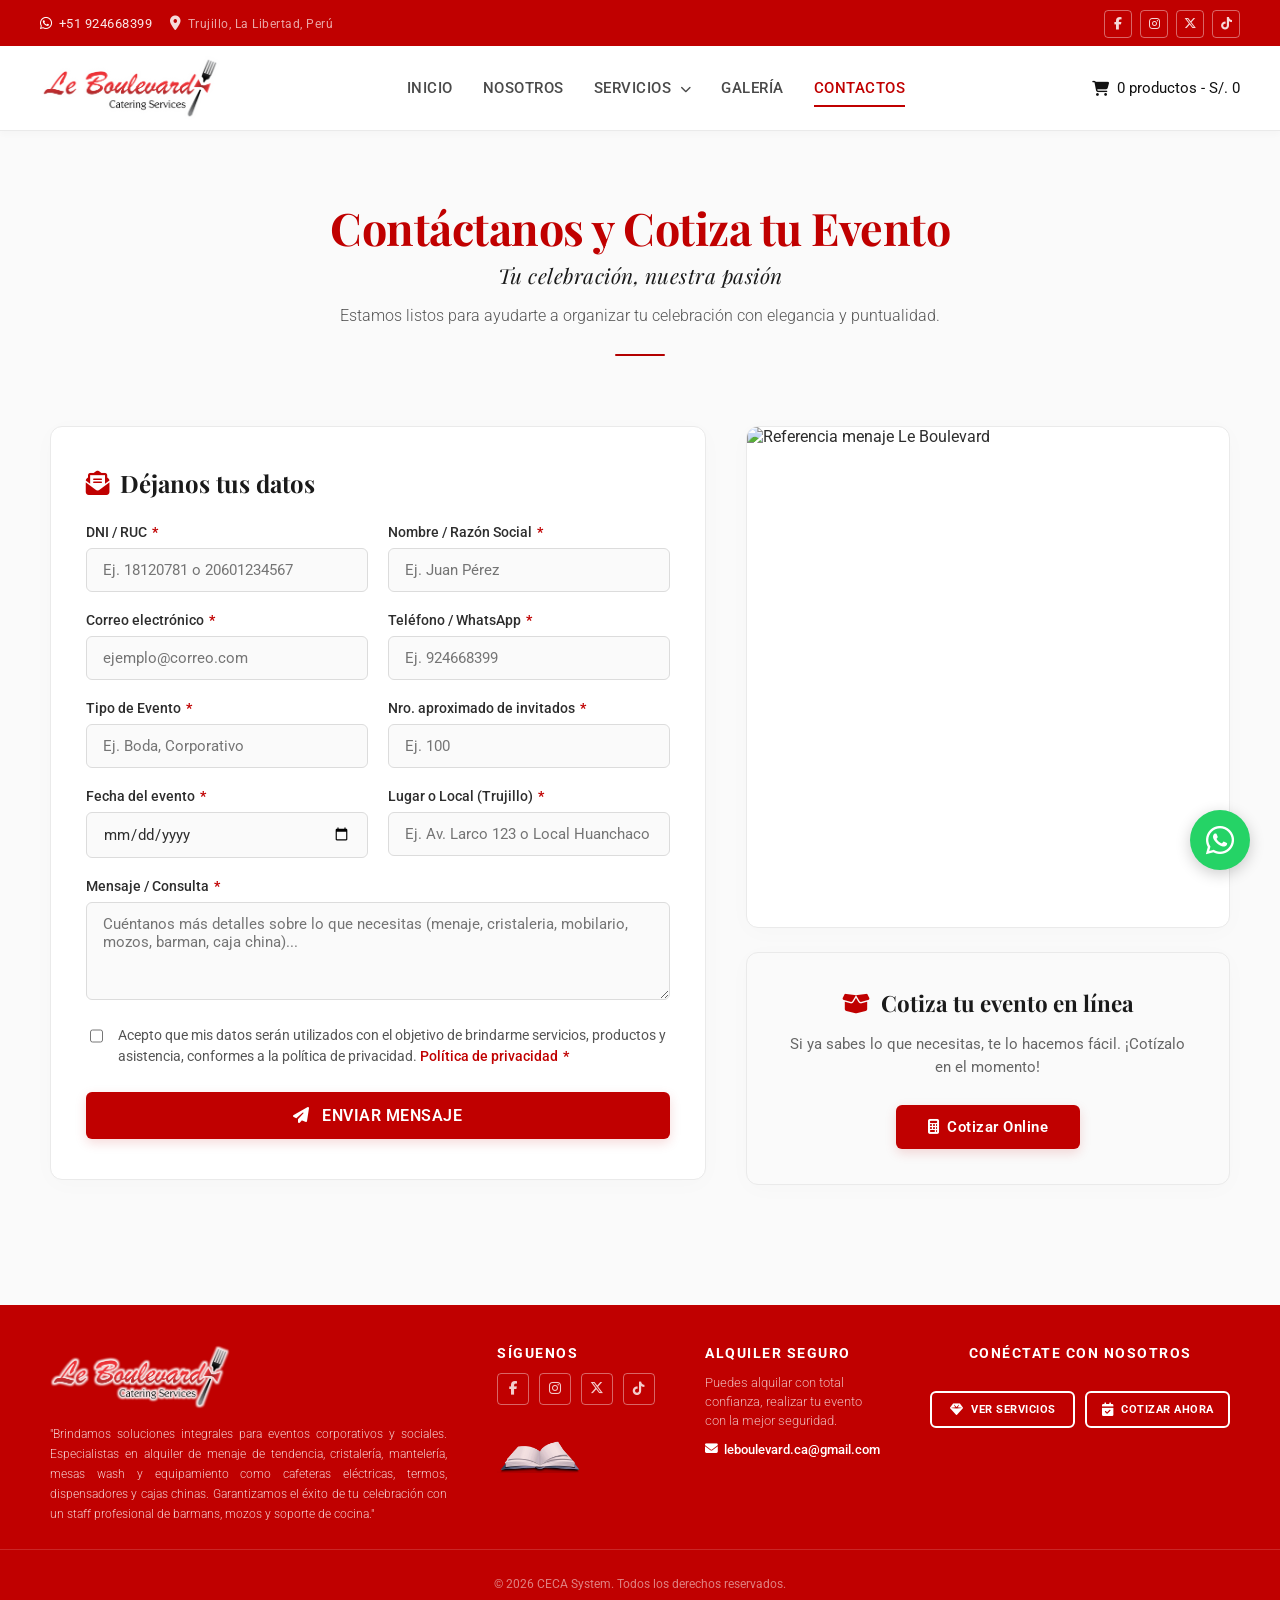
==== contactos.html @ 77393a18 "feat: estructura inicial de la web de le boulevard catering" ====
<!DOCTYPE html>
<html lang="es">
<head>
    <meta charset="UTF-8">
    <meta name="viewport" content="width=device-width, initial-scale=1.0">
    <title>Inicio - Le Boulevard Catering</title>
    <link rel="stylesheet" href="css/estilos.css">
    <link href="https://fonts.googleapis.com/css2?family=Playfair+Display:wght@700&family=Roboto:wght@300;400;500;700&display=swap" rel="stylesheet">
    <link rel="stylesheet" href="https://cdnjs.cloudflare.com/ajax/libs/font-awesome/6.5.2/css/all.min.css">
</head>
<body>

    <div id="header"></div>

    <main style="padding: 40px 20px; background-color: #FAFAFA;">
        
        <div class="section-header-premium">
            <h1 class="header-titulo-principal">Contáctanos y Cotiza tu Evento</h1>
            <p class="header-subtitulo-decorativo">Tu celebración, nuestra pasión</p>
            <p class="header-descripcion-corta">Estamos listos para ayudarte a organizar tu celebración con elegancia y puntualidad.</p>
            <div class="header-linea-separadora"></div>
        </div>

        <div class="contacto-layout-container">
            
            <section class="formulario-simple">
    <h2><i class="fa-solid fa-envelope-open-text"></i> Déjanos tus datos</h2>
    <form action="procesar_formulario.php" method="post">
    
        <div class="form-group">
            <label for="documento">DNI / RUC <span class="req">*</span></label>
            <input type="text" id="documento" name="documento" placeholder="Ej. 18120781 o 20601234567" required minlength="8" maxlength="11">
        </div>

        <div class="form-group">
            <label for="nombre">Nombre / Razón Social <span class="req">*</span></label>
            <input type="text" id="nombre" name="nombre" placeholder="Ej. Juan Pérez" required>
        </div>

        <div class="form-group">
            <label for="correo">Correo electrónico <span class="req">*</span></label>
            <input type="email" id="correo" name="correo" placeholder="ejemplo@correo.com" required>
        </div>

        <div class="form-group">
            <label for="telefono">Teléfono / WhatsApp <span class="req">*</span></label>
            <input type="tel" id="telefono" name="telefono" placeholder="Ej. 924668399" required>
        </div>

        <div class="form-group">
            <label for="evento">Tipo de Evento <span class="req">*</span></label>
            <input type="text" id="evento" name="evento" placeholder="Ej. Boda, Corporativo" required>
        </div>

        <div class="form-group">
            <label for="invitados">Nro. aproximado de invitados <span class="req">*</span></label>
            <input type="number" id="invitados" name="invitados" placeholder="Ej. 100" min="1" required>
        </div>
        
        <div class="form-group">
            <label for="fecha">Fecha del evento <span class="req">*</span></label>
            <input type="date" id="fecha" name="fecha" required>
        </div>

        <div class="form-group">
            <label for="direccion">Lugar o Local (Trujillo) <span class="req">*</span></label>
            <input type="text" id="direccion" name="direccion" placeholder="Ej. Av. Larco 123 o Local Huanchaco" required>
        </div>

        <div class="form-group textarea-full">
            <label for="mensaje">Mensaje / Consulta <span class="req">*</span></label>
            <textarea id="mensaje" name="mensaje" rows="4" placeholder="Cuéntanos más detalles sobre lo que necesitas (menaje, cristaleria, mobilario, mozos, barman, caja china)..." required></textarea>
        </div>

        <div class="form-group textarea-full politicas-checkbox">
            <label for="privacidad">
                <input type="checkbox" id="privacidad" name="privacidad" required>
                <span>Acepto que mis datos serán utilizados con el objetivo de brindarme servicios, productos y asistencia, conformes a la política de privacidad. <a href="#">Política de privacidad</a> <span class="req">*</span></span>
            </label>
        </div>
    
        <div class="textarea-full">
            <button type="submit" class="btn-form">
                <i class="fa-solid fa-paper-plane"></i> ENVIAR MENSAJE
            </button>
        </div>
    </form>
</section>

            <div class="columna-derecha-cotizador">
                <div class="tarjeta-referencia-galeria">
                    <img src="img/Contactos/menaje-evento-02.webp" alt="Referencia menaje Le Boulevard" class="img-referencia">
                </div>

                <div class="tarjeta-cotizar-linea">
                    <h3><i class="fa-solid fa-box-open"></i> Cotiza tu evento en línea</h3>
                    <p>Si ya sabes lo que necesitas, te lo hacemos fácil. ¡Cotízalo en el momento!</p>
                    <a href="cotizaonline.html" class="btn-cotizar-online">
                        <i class="fa-solid fa-calculator"></i> Cotizar Online
                    </a>
                </div>
            </div>

        </div> 
    </main>

    <script src="https://cdn.jsdelivr.net/npm/@emailjs/browser@4/dist/email.min.js"></script>

    <script>
    // Inicialización de tu clave pública de EmailJS
    emailjs.init("g3RUIpJGbe4DfDc69");

    document.querySelector('.formulario-simple form').addEventListener('submit', function(e) {
    e.preventDefault(); 

    // Captura ordenada de los 8 parámetros del formulario
    const documento = document.getElementById('documento').value;
    const nombre = document.getElementById('nombre').value;
    const correo = document.getElementById('correo').value;
    const telefono = document.getElementById('telefono').value;
    const evento = document.getElementById('evento').value;
    const invitados = document.getElementById('invitados').value; // Captura el texto del <select>
    const fecha = document.getElementById('fecha').value;
    const direccion = document.getElementById('direccion').value;
    const mensaje = document.getElementById('mensaje').value;

    // ==========================================
    // CANAL 1: ENVÍO INTEGRADO A EMAILJS
    // ==========================================
    const datosCorreo = {
        doc_identidad: documento,
        from_name: nombre,
        reply_to: correo,
        telefono_cliente: telefono,
        tipo_evento: evento,
        nro_invitados: invitados,
        fecha_evento: fecha,
        direccion_evento: direccion,
        message: mensaje
    };

// Recuerda cambiar estos parámetros por tus IDs de EmailJS reales
    emailjs.send("service_z9fmlon", "template_iayni6p", datosCorreo)
        .then(() => {
            console.log("Sincronización de correo completada con éxito.");
        }, (error) => {
            console.error("Error en el respaldo de correo:", error);
        });

    // ==========================================
    // CANAL 2: REDIRECCIÓN PROFESIONAL A WHATSAPP
    // ==========================================
    const numeroWhatsApp = "51924668399"; 

    const textoMensaje = `✨ *Nueva Consulta - Le Boulevard Catering* ✨%0A%0A` +
                         `🪪 *DNI/RUC:* ${documento}%0A` +
                         `👤 *Cliente:* ${nombre}%0A` +
                         `📧 *Correo:* ${correo}%0A` +
                         `📱 *Teléfono:* ${telefono}%0A` +
                         `🎉 *Evento:* ${evento}%0A` +
                         `👥 *Invitados:* ${invitados}%0A` +
                         `📅 *Fecha:* ${fecha}%0A` +
                         `📍 *Lugar:* ${direccion}%0A%0A` +
                         `💬 *Consulta:*%0A${mensaje}`;

    const urlFinal = `https://api.whatsapp.com/send?phone=${numeroWhatsApp}&text=${textoMensaje}`;
    
    // Abrir canal de atención
    window.open(urlFinal, '_blank');
    
    // Limpieza automática del formulario
    e.target.reset();
});
    </script>

    <div id="footer"></div>
    <script src="js/include.js"></script>

</body>
</html>
---- css/estilos.css ----
html {
    scroll-behavior: auto !important; /* Desactiva transiciones suaves nativas que causan rebotes */
}

/* ==========================================================================
   1. ESTILOS GENERALES Y CONFIGURACIÓN BASE
   ========================================================================== */
body {
    font-family: 'Roboto', sans-serif;
    background-color: #FFFFFF;
    color: #2D2D2D;
    margin: 0;
    padding: 0;
    -webkit-font-smoothing: antialiased;
}

/* Encabezados Globales de Secciones */
h1, h2, h3 {
    font-family: 'Playfair Display', serif;
    color: #C00000;
    text-align: center;
    margin: 0;
}

/* ==========================================================================
   2. ENCABEZADO (BARRA SUPERIOR DE CONTACTO - PREMIUM)
   ========================================================================== */
.top-bar {
    background-color: #C00000;
    display: flex;
    justify-content: space-between;
    align-items: center;
    padding: 8px 40px; /* Franja esbelta y sutil */
    color: #FFFFFF;
    box-shadow: 0 2px 8px rgba(0, 0, 0, 0.08);
}

.top-bar .logo {
    height: 50px; /* Proporción controlada corporativa */
    filter: drop-shadow(0px 2px 4px rgba(0,0,0,0.1));
    transition: transform 0.3s ease;
    display: block;
}

.social-container {
    display: flex;
    flex-direction: column;
    align-items: flex-end;
    gap: 5px; /* Ajuste milimétrico de filas */
    font-family: 'Roboto', sans-serif;
}

/* Contenedor horizontal para teléfono y correo */
.contact-block {
    display: flex;
    gap: 18px;
    align-items: center;
}

.contact-line {
    display: flex;
    align-items: center;
    gap: 6px;
    color: rgba(255, 255, 255, 0.9);
    font-size: 0.82rem;
    font-weight: 400;
    letter-spacing: 0.5px;
    text-decoration: none;
    transition: color 0.2s ease;
}

.contact-line i {
    font-size: 0.88rem;
    color: #FFFFFF;
}

.contact-line:hover {
    color: #FFFFFF;
    text-decoration: underline;
}

/* Ubicación secundaria en segundo plano visual */
.item-location {
    color: rgba(255, 255, 255, 0.65);
    font-size: 0.78rem;
}

.item-location i {
    color: rgba(255, 255, 255, 0.85) !important;
}

/* Redes Sociales en la Barra Superior (Mismo estilo que el Footer) */
.top-social-icons {
    display: flex;
    gap: 8px;
    margin-top: 2px;
}

.top-social-icons a {
    width: 26px; /* Sutilmente compacto para mantener la barra esbelta */
    height: 26px;
    border: 1px solid rgba(255, 255, 255, 0.4);
    border-radius: 4px;
    color: rgba(255, 255, 255, 0.85);
    display: flex;
    justify-content: center;
    align-items: center;
    text-decoration: none;
    font-size: 0.78rem;
    transition: all 0.3s cubic-bezier(0.4, 0, 0.2, 1);
}

.top-social-icons a:hover {
    background-color: #FFFFFF;
    color: #C00000;
    border-color: #FFFFFF;
    transform: translateY(-1px);
}

/* ==========================================================================
   3. MENÚ DE NAVEGACIÓN PRINCIPAL (STICKY) - ULTRA PREMIUM
   ========================================================================== */
.menu-bar {
    background-color: #FFFFFF;
    border-bottom: 1px solid #EAEAEA;
    padding: 10px 0; /* Equilibra la altura visual con el botón del carrito */
    position: sticky;
    top: 0;
    z-index: 1000; /* Asegura quedar sobre las imágenes del catálogo */
    box-shadow: 0 4px 6px rgba(0, 0, 0, 0.02);
}

/* Contenedor Flex para alinear enlaces y el carrito a los extremos */
.nav-container {
    max-width: 1200px;
    margin: 0 auto;
    display: flex;
    justify-content: space-between; 
    align-items: center;
    padding: 0 20px;
}

/* Control del Logo dentro del menú */
.logo-container {
    max-width: 180px; /* Tamaño ideal para que luzca elegante sin desbordar */
}

.logo-container .logo {
    width: 100%;
    height: auto;
    display: block;
    object-fit: contain;
}

/* Ajuste de la lista principal */
.menu-bar ul.nav-links {
    list-style: none;
    margin: 0;
    padding: 0;
    display: flex;
    align-items: center;
}

.menu-bar ul.nav-links > li {
    display: inline-block;
    margin: 0 15px; 
    position: relative; /* Clave para el posicionamiento absoluto del submenú */
}

.menu-bar ul.nav-links > li a {
    color: #4A4A4A;
    text-decoration: none;
    font-weight: 500;
    font-size: 0.95rem;
    letter-spacing: 0.5px;
    text-transform: uppercase;
    position: relative;
    padding: 10px 0; 
    display: block;
    transition: color 0.3s ease;
}

/* Elegante efecto de línea expansiva inferior */
.menu-bar ul.nav-links > li a::after {
    content: '';
    position: absolute;
    width: 0;
    height: 2px;
    bottom: 0;
    left: 0;
    background-color: #C00000;
    transition: width 0.3s ease;
}

.menu-bar ul.nav-links > li a:hover,
.menu-bar ul.nav-links > li a.active {
    color: #C00000;
}

.menu-bar ul.nav-links > li a:hover::after,
.menu-bar ul.nav-links > li a.active::after {
    width: 100%;
}

/* --- ESTILOS PARA EL MENÚ DESPLEGABLE (DROPDOWN MODERNO) --- */
.menu-bar .item-arrow {
    font-size: 11px;
    margin-left: 4px;
    transition: transform 0.3s ease;
}

/* Animación de la flecha al pasar el mouse */
.menu-bar li.dropdown:hover .item-arrow {
    transform: rotate(180deg);
    color: #C00000;
}

/* Puente invisible para que el puntero no pierda el foco en el hueco de separación */
.menu-bar ul.nav-links > li.dropdown::after {
    content: '';
    position: absolute;
    top: 100%;
    left: 0;
    width: 100%;
    height: 18px; 
}

/* ==========================================================================
   SUBMENÚ DESPLEGABLE (DROPDOWN) - ALINEACIÓN IZQUIERDA SIMÉTRICA PREMIUM
   ========================================================================== */

/* Contenedor principal del submenú */
.dropdown-menu {
    position: absolute;
    top: 100%;
    left: 0;                     /* Alinea el inicio del menú con la palabra "SERVICIOS" */
    background-color: #FFFFFF;
    width: 230px;               /* Ancho ideal para que las palabras largas respiren sin apretarse */
    box-shadow: 0 8px 24px rgba(0, 0, 0, 0.08); /* Sombra suave profesional */
    padding: 8px 0;
    list-style: none;
    display: none;              /* Oculto por defecto */
    z-index: 1000;
    border-radius: 4px;         /* Bordes sutilmente suavizados */
    border: 1px solid #EAEAEA;
    box-sizing: border-box;     /* Asegura que el ancho sea exacto */
}

/* Mostrar al pasar el cursor sobre el elemento padre */
.dropdown:hover .dropdown-menu {
    display: block;
    animation: dropdownFadeIn 0.2s ease-out;
}

/* Elemento de la lista (Fila) */
.dropdown-menu li {
    width: 100%;
    padding: 0;
    margin: 0;
    box-sizing: border-box;
}

/* Enlace interno (El botón interactivo) */
.dropdown-menu li a {
    display: block;
    width: 100%;                
    padding: 11px 24px !important; /* Relleno lateral idéntico a la izquierda y derecha */
    text-align: left !important;   /* Fuerza la alineación estricta a la izquierda */
    color: #4A4A4A;             /* Gris oscuro editorial */
    text-decoration: none;
    font-family: 'Roboto', sans-serif;
    font-weight: 500;
    font-size: 0.85rem;         /* Tamaño estilizado y moderno */
    text-transform: uppercase;   /* Mayúsculas como en tu diseño anterior */
    letter-spacing: 0.6px;      /* Espaciado limpio entre letras */
    transition: all 0.2s ease;
    box-sizing: border-box;     /* Evita que el padding ensanche la caja */
}

/* ESTADO HOVER: Resalte en rojo bajo manteniendo la estructura intacta */
.dropdown-menu li a:hover {
    color: #C00000 !important;             /* Texto cambia al rojo principal */
    background-color: #FFF0F0 !important;  /* Fondo rojo sutil/bajo de resalte */
    text-align: left !important;           /* Reafirma la alineación izquierda */
    padding: 11px 24px !important;         /* Evita cualquier movimiento visual o salto */
}

/* ==========================================================================
   4. BOTÓN DE MI CARRITO (DISEÑO PREMIUM HORIZONTAL)
   ========================================================================== */
.cart-container {
    display: flex;
    align-items: center;
}

.cart-btn {
    display: flex;
    align-items: center;
    gap: 8px; /* Separación sutil entre el carrito negro y el texto */
    text-decoration: none;
    background: none !important; /* Eliminamos cualquier fondo gris u ovalado */
    padding: 0 !important;       /* Sin rellenos artificiales */
    border: none !important;      /* Sin bordes de caja */
    transition: opacity 0.2s ease;
}

.cart-btn:hover {
    opacity: 0.7; /* Suave efecto visual al pasar el cursor */
}

/* Icono del carrito en color negro sólido */
.cart-icon {
    color: #111111;
    font-size: 15px;
}

/* Texto plano continuo */
.cart-text {
    color: #111111;
    font-size: 15px;
    font-weight: 400; /* Tipografía limpia y ligera, no negrita */
    font-family: inherit;
    text-transform: none; /* Evita mayúsculas automáticas */
}


html {
    scroll-behavior: auto !important; /* Desactiva transiciones suaves nativas que causan rebotes */
}

/* ==========================================================================
   5. SECCIÓN HERO (PORTADA PRINCIPAL Y GALERÍA)
   ========================================================================== */
.hero {
    display: flex;
    flex-direction: column; 
    align-items: center;
    justify-content: flex-start; /* Alinea los elementos hacia arriba */
    min-height: calc(100vh - 160px); 
    background-color: #FFFFFF;
    padding: 30px 20px 40px 20px; /* Reducimos el espacio superior para subir el título */
    box-sizing: border-box;
    text-align: center;
}

/* 1. TEXTO DE BIENVENIDA (MÁS ARRIBA) */
.hero-content {
    order: 1;
    margin-bottom: 5px; /* Reduce espacio debajo del texto */
    max-width: 900px; /* Permite una lectura cómoda */
}

.hero h1 {
    font-family: 'Playfair Display', serif;
    font-size: 3rem; /* Incrementado ligeramente para mayor impacto */
    color: #C00000;
    margin: 10px 0 10px 0; /* Espaciado muy controlado */
    font-weight: 700;
    text-align: center;
    letter-spacing: -0.5px;
}

.hero p {
    font-size: 1.2rem; /* Texto un poquito más grande y elegante */
    color: #555555; 
    margin: 0 0 20px 0;
    text-align: center;
}

/* 2. BOTÓN DE LLAMADO A LA ACCIÓN (CTA) */
.cta {
    order: 2; /* Lo colocamos justo debajo del texto y arriba de las fotos */
    display: inline-block;
    background-color: #C00000;
    color: #FFFFFF;
    padding: 14px 38px; /* Ligeramente más estilizado */
    text-decoration: none;
    font-weight: 600;
    font-size: 1rem;
    border-radius: 6px;
    box-shadow: 0 4px 15px rgba(192, 0, 0, 0.25);
    transition: all 0.3s ease;
    margin-bottom: 25px; /* Separación prudente de las imágenes */
}

.cta:hover {
    background-color: #1A1A1A;
    transform: translateY(-2px);
}

/* 3. GALERÍA DE IMÁGENES (MÁS GRANDES Y PROFESIONALES) */
.image-gallery {
    order: 3;
    display: flex;
    flex-direction: row;
    justify-content: center;
    align-items: center;
    gap: 20px; /* Espacio limpio entre cuadros */
    margin-top: 15px;
    width: 100%;
    max-width: 1140px; /* Aumentado para que la fila ocupe más espacio horizontal */
    flex-wrap: wrap; /* Se adapta a pantallas más pequeñas de manera automática */
}

.image-gallery img {
    flex: 1 1 240px; /* Permite que crezcan dinámicamente */
    max-width: 260px; /* Aumentado de 210px a 260px para que se vean imponentes */
    height: 260px; /* Hacemos que sean perfectamente cuadradas */
    object-fit: cover; /* Recorta la imagen para que rellene el cuadro perfectamente sin deformarse */
    border-radius: 16px; /* Bordes un poco más suaves y modernos */
    box-shadow: 0 8px 24px rgba(0, 0, 0, 0.08); /* Sombra difuminada de estilo UI moderno */
    transition: all 0.4s cubic-bezier(0.165, 0.84, 0.44, 1);
}

.image-gallery img:hover {
    transform: translateY(-8px); /* Elevación elegante */
    box-shadow: 0 12px 30px rgba(0, 0, 0, 0.15); /* Sombra más profunda al pasar el cursor */
}

/* ==========================================================================
   6. SECCIÓN NOSOTROS (DISEÑO EDITORIAL EQUILIBRADO)
   ========================================================================== */
.nosotros {
    background-color: #FAFAFA; /* Fondo hueso de alta gama */
    padding: 60px 20px;
}

.nosotros-container {
    display: flex;
    max-width: 1140px;
    margin: 0 auto;
    gap: 50px;
    align-items: center;
}

.nosotros-img {
    flex: 1;
    position: relative;
}

.nosotros-img img {
    width: 100%;
    max-width: 480px;
    height: auto;
    border-radius: 16px;
    box-shadow: 0 10px 30px rgba(0, 0, 0, 0.12);
    display: block;
}

.nosotros-text {
    flex: 1.2;
    text-align: left;
}

.nosotros-text h1 {
    font-family: 'Playfair Display', serif;
    font-size: 2.8rem;
    color: #C00000;
    margin: 0 0 20px 0;
    font-weight: 700;
    text-align: left;
}

.nosotros-text p {
    font-family: 'Roboto', sans-serif;
    font-size: 0.95rem;
    line-height: 1.7; /* Interlineado elegante para descanso visual */
    color: #4A4A4A;
    margin: 0 0 16px 0;
}

/* ==========================================================================
   7. SECCIÓN PROCESOS DE ALQUILER (TARJETAS TRIDIMENSIONALES)
   ========================================================================== */
.procesos {
    background-color: #FFFFFF;
    padding: 70px 20px;
    text-align: center;
}

.procesos h1 {
    font-family: 'Roboto', sans-serif;
    font-size: 0.85rem;
    color: #C00000;
    text-transform: uppercase;
    letter-spacing: 2px;
    margin-bottom: 5px;
}

.procesos h2 {
    font-family: 'Playfair Display', serif;
    font-size: 2.4rem;
    color: #1A1A1A;
    margin: 0 0 10px 0;
}

.procesos > p {
    font-family: 'Roboto', sans-serif;
    font-size: 1rem;
    color: #666666;
    margin-bottom: 45px;
}

/* Grid Autoadaptable de 6 pasos */
.procesos-grid {
    display: grid;
    grid-template-columns: repeat(auto-fit, minmax(280px, 1fr));
    gap: 30px;
    max-width: 1140px;
    margin: 0 auto;
    padding: 10px;
}

.proceso {
    background-color: #FFFFFF;
    border: 1px solid #EAEAEA;
    padding: 35px 25px 25px 25px;
    border-radius: 12px;
    position: relative;
    text-align: center;
    transition: all 0.3s cubic-bezier(0.4, 0, 0.2, 1);
}

/* Círculos numéricos flotantes */
.proceso span {
    position: absolute;
    top: -20px;
    left: 50%;
    transform: translateX(-50%);
    width: 40px;
    height: 40px;
    background-color: #C00000;
    color: #FFFFFF;
    border-radius: 50%;
    font-family: 'Roboto', sans-serif;
    font-weight: 700;
    font-size: 1rem;
    display: flex;
    justify-content: center;
    align-items: center;
    box-shadow: 0 4px 10px rgba(192, 0, 0, 0.3);
    transition: all 0.3s ease;
}

.proceso h3 {
    font-family: 'Playfair Display', serif;
    font-size: 1.3rem;
    color: #1A1A1A;
    margin: 10px 0 10px 0;
}

.proceso p {
    font-family: 'Roboto', sans-serif;
    font-size: 0.88rem;
    color: #666666;
    line-height: 1.4;
    margin: 0;
}

/* Animaciones Interactivas del Proceso */
.proceso:hover {
    transform: translateY(-5px);
    border-color: transparent;
    box-shadow: 0 12px 30px rgba(0, 0, 0, 0.08);
}

.proceso:hover span {
    background-color: #1A1A1A;
    box-shadow: 0 4px 10px rgba(0, 0, 0, 0.2);
}

/* ==========================================================================
   8. FORMULARIOS, SECCIÓN DE CONTACTO Y COTIZADOR DINÁMICO (PREMIUM)
   ========================================================================== */

/* Contenedor Principal (Layout de Dos Columnas) */
.contacto-layout-container {
    display: grid;
    grid-template-columns: 1.15fr 0.85fr; /* Ajuste sutil de proporciones */
    gap: 40px;
    max-width: 1300px; /* Subimos de 1200px a 1300px para ensanchar las cajas de texto */
    margin: 40px auto 80px auto; /* 💡 CAMBIADO: Agrega 80px abajo para despegarlo del pie de página */
    padding: 0 30px; /* Un poco más de aire a los bordes de la pantalla */
    align-items: start;
    box-sizing: border-box;
}

/* ==========================================
   COLUMNA IZQUIERDA: FORMULARIO
   ========================================== */
.formulario-simple {
    background-color: #FFFFFF;
    border: 1px solid #EAEAEA;
    border-radius: 12px;
    padding: 40px 35px; /* Más espacio interno */
    box-shadow: 0 4px 25px rgba(0, 0, 0, 0.02);
    box-sizing: border-box;
}

.formulario-simple h2 {
    font-family: 'Playfair Display', serif;
    color: #1A1A1A;
    font-size: 1.5rem;
    margin-bottom: 25px;
    text-align: left; /* Alineación limpia al inicio del formulario */
    display: flex;
    align-items: center;
    gap: 10px;
}

.formulario-simple h2 i {
    color: #C00000; /* Icono en rojo corporativo */
}

/* Formulario interno estructurado con CSS Grid */
.formulario-simple form {
    display: grid;
    grid-template-columns: repeat(2, 1fr); /* Dos columnas simétricas internas */
    gap: 20px;                             /* Separación premium entre campos */
}

/* Bloque contenedor de cada etiqueta e input */
.form-group {
    display: flex;
    flex-direction: column;
    gap: 8px; /* Separación vertical entre etiqueta y caja de texto */
}

.formulario-simple label {
    font-family: 'Roboto', sans-serif;
    font-size: 0.88rem;
    font-weight: 500;
    color: #2D2D2D;
}

/* Asterisco de campo obligatorio */
.formulario-simple label .req {
    color: #C00000;
    font-weight: bold;
    margin-left: 2px;
}

/* Inputs de texto, fecha y áreas de mensaje */
.formulario-simple input,
.formulario-simple textarea {
    width: 100%;
    padding: 12px 16px;
    border: 1px solid #DCDCDC;
    border-radius: 6px;
    font-family: 'Roboto', sans-serif;
    font-size: 0.95rem;
    color: #2D2D2D;
    background-color: #FAFAFA;
    transition: all 0.3s ease;
    box-sizing: border-box;
}

.formulario-simple input:focus,
.formulario-simple textarea:focus {
    outline: none;
    border-color: #C00000;
    background-color: #FFFFFF;
    box-shadow: 0 0 0 3px rgba(192, 0, 0, 0.08); /* Brillo sutil de enfoque */
}

/* Propiedad para forzar a que un elemento abarque las 2 columnas */
.textarea-full {
    grid-column: span 2;
}

/* Casilla de Políticas de Privacidad */
.politicas-checkbox {
    margin-top: 5px;
    margin-bottom: 5px;
}

.politicas-checkbox label {
    display: flex;
    align-items: flex-start;
    gap: 12px;
    font-family: 'Roboto', sans-serif;
    font-size: 0.88rem;
    color: #555555;
    font-weight: 400;
    line-height: 1.5;
    cursor: pointer;
}

.politicas-checkbox input[type="checkbox"] {
    width: 18px;
    height: 18px;
    accent-color: #C00000; /* Tinte del checkbox nativo en rojo */
    margin-top: 2px;
    cursor: pointer;
}

.politicas-checkbox label a {
    color: #C00000;
    text-decoration: none;
    font-weight: 500;
}

.politicas-checkbox label a:hover {
    text-decoration: underline;
}

/* Botón de Enviar Formulario */
.btn-form {
    display: block;
    width: 100%;
    background-color: #C00000;
    color: #FFFFFF;
    padding: 14px 20px;
    border: none;
    border-radius: 6px;
    font-family: 'Roboto', sans-serif;
    font-weight: 600;
    font-size: 1rem;
    cursor: pointer;
    letter-spacing: 0.5px;
    transition: all 0.3s ease;
    text-align: center;
    box-shadow: 0 4px 12px rgba(192, 0, 0, 0.15);
}

.btn-form i {
    margin-right: 8px;
}

.btn-form:hover {
    background-color: #1A1A1A;
    transform: translateY(-2px);
    box-shadow: 0 6px 15px rgba(0, 0, 0, 0.2);
}

/* ==========================================
   COLUMNA DERECHA: MULTIMEDIA Y ACCESO ONLINE
   ========================================== */
.columna-derecha-cotizador {
    display: flex;
    flex-direction: column;
    gap: 24px;
    box-sizing: border-box;
}

/* Tarjeta contenedora de la foto referencial */
.tarjeta-referencia-galeria {
    background-color: #FFFFFF;
    border: 1px solid #EAEAEA;
    border-radius: 12px;
    overflow: hidden;
    box-shadow: 0 4px 25px rgba(0, 0, 0, 0.02);
    height: 500px; /* Subimos de 340px a 440px para que cubra elegantemente el alto del formulario */
    display: flex;
    align-items: center;
    justify-content: center;
}

.img-referencia {
    width: 100%;
    height: 100%;
    object-fit: cover; /* Ajuste dinámico inteligente para que la foto no se deforme */
}

/* Bloque inferior: "Cotiza tu evento en línea" */
.tarjeta-cotizar-linea {
    background-color: #FAFAFA;
    border: 1px solid #EAEAEA;
    border-radius: 12px;
    padding: 35px;
    text-align: center;
    box-shadow: 0 4px 25px rgba(0, 0, 0, 0.02);
    box-sizing: border-box;
}

.tarjeta-cotizar-linea h3 {
    font-family: 'Playfair Display', serif;
    color: #1A1A1A;
    font-size: 1.4rem;
    margin-top: 0;
    margin-bottom: 12px;
}

.tarjeta-cotizar-linea h3 i {
    color: #C00000;
    margin-right: 6px;
}

.tarjeta-cotizar-linea p {
    font-family: 'Roboto', sans-serif;
    font-size: 0.92rem;
    color: #666666;
    line-height: 1.6;
    margin-bottom: 25px;
}

/* Botón estilizado para Cotizar Online lateral */
.btn-cotizar-online {
    display: inline-flex;
    align-items: center;
    justify-content: center;
    background-color: #C00000;
    color: #FFFFFF;
    padding: 13px 32px;
    border-radius: 6px;
    text-decoration: none;
    font-family: 'Roboto', sans-serif;
    font-weight: 600;
    font-size: 0.95rem;
    letter-spacing: 0.5px;
    transition: all 0.3s ease;
    box-shadow: 0 4px 12px rgba(192, 0, 0, 0.15);
}

.btn-cotizar-online i {
    margin-right: 8px;
}

.btn-cotizar-online:hover {
    background-color: #1A1A1A;
    transform: translateY(-2px);
    box-shadow: 0 6px 18px rgba(0, 0, 0, 0.2);
}

/* ==========================================================================
   DISEÑO ADAPTABLE Y RESPONSIVO (MEDIA QUERIES)
   ========================================================================== */

/* Configuración para Tablets (Colapsa las dos columnas principales a una sola) */
@media (max-width: 992px) {
    .contacto-layout-container {
        grid-template-columns: 1fr;
        gap: 30px;
        padding: 0 20px; /* Un poco más de aire en los bordes en tablets */
    }
    
    .tarjeta-referencia-galeria {
        height: 320px; /* Reducimos la altura de la foto en tablet/móvil para que no se vea gigante */
    }
}

/* Configuración para Celulares (Colapsa el formulario interno a una sola columna) */
@media (max-width: 600px) {
    .formulario-simple form {
        grid-template-columns: 1fr; /* Todo se alinea verticalmente de forma limpia */
        gap: 15px; /* Reducimos ligeramente el espacio entre campos en pantallas chicas */
    }
    
    /* Forzamos a que los bloques anchos ocupen el único carril disponible sin desbordar */
    .textarea-full {
        grid-column: span 1 !important; 
    }
    
    .formulario-simple {
        padding: 25px 20px; /* Menos espacio interno para aprovechar la pantalla del celular */
    }
    
    .formulario-simple h2 {
        font-size: 1.3rem; /* Texto de cabecera un poco más sutil en móviles */
    }
}


/* ==========================================================================
   9. PIE DE PÁGINA (FOOTER CORPORATIVO PREMIUM)
   ========================================================================== */
.main-footer {
    background-color: #C00000;
    color: #FFFFFF;
    padding: 40px 0 20px 0; /* Un poco más de aire arriba para la descripción */
    font-family: 'Roboto', sans-serif;
    width: 100%;
    box-sizing: border-box;
}

.footer-container {
    display: flex;
    flex-direction: row;
    justify-content: space-between;
    align-items: flex-start;
    max-width: 1400px; /* 🔥 ANTES: 1100px. Ampliado para aprovechar el espacio en los extremos */
    margin: 0 auto;
    padding: 0 50px;    /* Un poco más de aire en los bordes de la pantalla */
    gap: 50px;          /* Mayor separación entre columnas */
    box-sizing: border-box;
}

.footer-column {
    flex: 1;
    display: flex;
    flex-direction: column;
    align-items: flex-start;
    text-align: left;
}

/* 🔥 OPTIMIZACIÓN CLAVE: Espacio controlado para el logo y la descripción */
.footer-column.col-logo {
    flex: 2.8;         /* 🔥 ANTES: 1.8. Le damos más prioridad de expansión */
    max-width: 480px;  /* 🔥 ANTES: 360px. Permite que el texto se estire a lo ancho y reduzca sus líneas */
}

/* 🔥 NUEVA CLAVE: Centrado estructural para la columna de Redes + Libro */
.footer-column.col-social {
    align-items: center;
    text-align: center;
}

.footer-column.col-social h3 {
    text-align: center;
    width: 100%;
}

/* Estilo para el nuevo logo del footer */
.footer-brand-logo {
    max-width: 160px;
    height: auto;
    margin-bottom: 15px;
    display: block;
}

/* Estilo elegante y legible para la descripción detallada */
.footer-company-desc {
   font-size: 0.78rem !important;
    line-height: 1.6 !important;
    color: rgba(255, 255, 255, 0.8) !important;
    margin-bottom: 0px !important; /* Quitamos margen innecesario */
    text-align: justify;
    font-weight: 300;
}

/* El libro de reclamaciones ahora se apoya debajo elegantemente en su nueva columna */
.footer-book-img {
    height: auto;
    width: 85px;
    opacity: 0.9;
    margin-top: 25px; /* Espaciado elegante debajo de los iconos de redes */
    transition: transform 0.3s ease;
}

.footer-book-img:hover {
    transform: scale(1.05); /* Efecto sutil premium al pasar el cursor */
}

.footer-column h3 {
    font-family: 'Roboto', sans-serif;
    font-size: 0.85rem;
    font-weight: 700;
    color: #FFFFFF;
    margin: 0 0 12px 0;
    letter-spacing: 1.5px;
    text-transform: uppercase;
}

.footer-column p {
    font-size: 0.8rem;
    line-height: 1.5;
    color: rgba(255, 255, 255, 0.7);
    margin: 0;
    font-weight: 300;
}

.footer-email-text {
    color: #FFFFFF !important;
    font-weight: 500 !important;
    margin-top: 10px !important; /* Espacio extra respecto al párrafo de arriba */
    margin-bottom: 8px !important;
    display: flex;
    align-items: center;
    gap: 6px;
    font-size: 0.8rem !important;
}

/* Redes del Footer con Enmarcado Estético */
.footer-social-icons {
    display: flex;
    gap: 10px;
    margin-bottom: 10px;
}

.footer-social-icons a {
    width: 30px;
    height: 30px;
    border: 1px solid rgba(255, 255, 255, 0.4);
    border-radius: 4px;
    color: rgba(255, 255, 255, 0.8);
    display: flex;
    justify-content: center;
    align-items: center;
    text-decoration: none;
    font-size: 0.85rem;
    transition: all 0.3s cubic-bezier(0.4, 0, 0.2, 1);
}

.footer-social-icons a:hover {
    background-color: #FFFFFF;
    color: #C00000;
    border-color: #FFFFFF;
}

/* Centrar el título de la columna con respecto a su contenido */
.footer-column.col-links-action h3 {
    text-align: center;    /* Centra el texto del título */
    width: 100%;           /* Asegura que tome todo el ancho disponible */
    margin-bottom: 15px;   /* Espaciado elegante antes de los botones */
}

/* Asegurar que el contenedor de los botones también colabore con el centrado */
.footer-action-buttons {
    display: flex;
    flex-direction: row; /* Alineación horizontal */
    gap: 10px;          /* Espacio entre los dos botones */
    margin-top: 15px;
    flex-wrap: nowrap;    /* Prohíbe terminantemente que se bajen */
    width: 100%;        /* Ocupa todo el ancho de su columna */
    justify-content: center; /* Centra los botones en caso de margen residual */
}

/* Estilo elegante para los botones horizontales */
.footer-btn-action {
    display: inline-flex;
    align-items: center;
    justify-content: center;
    gap: 8px;
    padding: 10px 0;     /* Quitamos padding lateral para que el width mande */
    border: 2px solid #ffffff;
    border-radius: 6px;
    color: #ffffff;
    text-decoration: none;
    font-size: 11px;     /* Reducido ligeramente a 11px para dar margen de seguridad en laptops chicas */
    font-weight: bold;
    letter-spacing: 0.5px;
    transition: all 0.3s ease;
    
    /* Ambos medirán exactamente lo mismo */
    width: 145px;        
    box-sizing: border-box;
    white-space: nowrap; /* Evita que el texto se parta en dos líneas */
}

/* Efecto Hover refinado */
.footer-btn-action:hover {
    background-color: #ffffff;
    color: #C00000;      /* Cambia al rojo de Le Boulevard */
    transform: translateY(-2px);
    box-shadow: 0 4px 10px rgba(0, 0, 0, 0.2);
}

/* Iconos dentro de los botones */
.footer-btn-action i {
    font-size: 13px;
}

/* Fondo de créditos final */
.footer-bottom {
    border-top: 1px solid rgba(255, 255, 255, 0.15);
    margin-top: 30px;
    padding-top: 15px;
    text-align: center;
}

.footer-bottom p {
    font-size: 0.75rem;
    color: rgba(255, 255, 255, 0.5);
}

/* ==========================================================================
   AGREGADO: CENTRAR TEXTO AL FINAL (DERECHOS RESERVADOS)
   ========================================================================== */
.footer-bottom {
    width: 100%;
    text-align: center;  /* Centra el texto de CECA System */
    margin-top: 25px;    /* Espacio elegante superior */
    padding-top: 15px;
}

/* ==========================================================================
   10.WIDGET DE WHATSAPP EJECUTIVO (LE BOULEVARD)
   ========================================================================== */

/* Contenedor flotante fijado a la esquina inferior derecha */
.whatsapp-widget-container {
    position: fixed;
    bottom: 30px;
    right: 30px;
    z-index: 9999;
    font-family: 'Roboto', Arial, sans-serif;
}

/* El botón circular principal */
.whatsapp-trigger-btn {
    background-color: #25D366;
    color: white;
    border: none;
    width: 60px;
    height: 60px;
    border-radius: 50%;
    font-size: 32px;
    cursor: pointer;
    box-shadow: 0 4px 15px rgba(0, 0, 0, 0.2);
    transition: all 0.3s ease;
    display: flex;
    align-items: center;
    justify-content: center;
}

.whatsapp-trigger-btn:hover {
    transform: scale(1.1);
    background-color: #20ba5a;
}

/* Caja de chat desplegable */
.whatsapp-chat-box {
    position: absolute;
    bottom: 75px;
    right: 0;
    width: 320px;
    background-color: #ffffff;
    border-radius: 12px;
    box-shadow: 0 8px 30px rgba(0, 0, 0, 0.15);
    overflow: hidden;
    transform: translateY(20px);
    opacity: 0;
    visibility: hidden;
    transition: all 0.3s cubic-bezier(0.68, -0.55, 0.27, 1.55);
}

/* Clase que activa JavaScript para mostrar la caja */
.whatsapp-chat-box.active {
    transform: translateY(0);
    opacity: 1;
    visibility: visible;
}

/* Encabezado elegante Verde WhatsApp Corporativo */
.chat-box-header {
    background-color: #075E54; /* Verde oficial de WhatsApp, serio y reconocible */
    color: white;
    padding: 15px;
    display: flex;
    align-items: center;
    position: relative;
}

/* Avatar circular rojo con iniciales */
.chat-avatar {
    width: 40px;
    height: 40px;
    background-color: transparent; /* Ya no necesita el fondo negro */
    /* ... el resto de tu código de avatar se mantiene igual ... */
    border-radius: 50%;
    display: flex;
    align-items: center;
    justify-content: center;
    font-weight: bold;
    font-size: 14px;
    margin-right: 12px;
    border: 2px solid rgba(255, 255, 255, 0.4);
    letter-spacing: 0.5px;
    box-sizing: border-box;
    overflow: hidden; /* Esto obliga a la foto a recortarse perfectamente en círculo */
}

.chat-profile-info h4 {
    margin: 0;
    font-size: 14px;
    font-weight: 600;
}

.chat-profile-info p {
    margin: 2px 0 0 0;
    font-size: 11px;
    color: #25D366; /* Indicador verde de En Línea */
}

/* Botón de cerrar (X) */
.chat-close-btn {
    position: absolute;
    top: 12px;
    right: 15px;
    background: none;
    border: none;
    color: white;
    font-size: 22px;
    cursor: pointer;
    opacity: 0.7;
    transition: opacity 0.2s;
}

.chat-close-btn:hover {
    opacity: 1;
}

/* Cuerpo interno de la simulación del chat */
.chat-box-body {
    background-color: #F4F4F4;
    padding: 20px;
    min-height: 80px;
}

/* Burbuja blanca del mensaje recibido */
.chat-message-bubble {
    background-color: white;
    padding: 12px 15px;
    border-radius: 0px 12px 12px 12px;
    margin: 0;
    font-size: 13px;
    line-height: 1.5;
    color: #333333;
    box-shadow: 0 2px 5px rgba(0, 0, 0, 0.05);
}

/* Pie de la caja donde se aloja el botón de acción */
.chat-box-footer {
    padding: 12px 15px;
    background-color: white;
    text-align: center;
}

/* Botón de acción verde para ir a WhatsApp */
.chat-send-btn {
    display: block;
    background-color: #25D366;
    color: white;
    text-decoration: none;
    padding: 10px;
    border-radius: 6px;
    font-size: 13px;
    font-weight: bold;
    transition: background-color 0.2s, transform 0.2s;
}

.chat-send-btn:hover {
    background-color: #20ba5a;
    transform: translateY(-1px);
}

.chat-send-btn i {
    margin-right: 5px;
    font-size: 15px;
}

/* ==========================================================================
   11. ANIMACIONES GLOBALES (KEYFRAMES)
   ========================================================================== */
@keyframes dropdownFadeIn {
    from {
        opacity: 0;
        transform: translateY(10px);
    }
    to {
        opacity: 1;
        transform: translateY(0);
    }
}

/* ==========================================================================
   NUEVO: DISEÑO UNIFICADO DE ENCABEZADOS PREMIUM (LE BOULEVARD)
   ========================================================================== */
.section-header-premium {
    text-align: center;
    padding: 30px 20px;
    margin-bottom: 40px;
    box-sizing: border-box;
}

/* Títulos principales: Grandes, elegantes con serifa 'Playfair Display' */
.header-titulo-principal {
    font-family: 'Playfair Display', serif;
    font-size: 2.8rem;
     color: #C00000; /* Negro suave editorial */
    /*color: #1a1a1a; Negro suave editorial */
    font-weight: 700;
    margin: 0 0 6px 0;
    letter-spacing: -0.5px;
    line-height: 1.2;
}

/* Subtítulos decorativos: Cursivas refinadas en el rojo de tu marca */
.header-subtitulo-decorativo {
    font-family: 'Playfair Display', serif;
    font-size: 1.3rem;
    font-style: italic;
    color: #1A1A1A; /* Rojo/Borgoña corporativo */
    /*color: #b30000;  Rojo/Borgoña corporativo */
    margin: 0 0 14px 0;
    font-weight: 400;
    letter-spacing: 0.5px;
}

/* Descripciones cortas: Texto limpio en 'Roboto' muy legible */
.header-descripcion-corta {
    font-family: 'Roboto', sans-serif;
    font-size: 1rem;
    color: #555555;
    max-width: 650px;
    margin: 0 auto 25px auto;
    line-height: 1.6;
    font-weight: 300;
}

/* Línea divisoria minimalista e idéntica en toda la web */
.header-linea-separadora {
    width: 50px;
    height: 2px;
    background-color: #b30000;
    margin: 0 auto;
    border-radius: 2px;
}

/* ==========================================================================
   SECCIÓN GALERÍA FOTOGRÁFICA PREMIUM (REJILLA)
   ========================================================================== */
.galeria-eventos {
    padding: 80px 40px;
    background-color: #FFFFFF;
    max-width: 1200px;
    margin: 0 auto;
    box-sizing: border-box;
}

/* Arquitectura de Cuadrícula (Grid de 3 columnas como en tu ejemplo) */
.galeria-grid {
    display: grid;
    grid-template-columns: repeat(3, 1fr);
    gap: 20px; /* Separación milimétrica limpia */
}

/* Elementos Individuales de la Galería */
.galeria-item {
    position: relative;
    border-radius: 6px;
    overflow: hidden; /* Corta el desborde del zoom de la imagen */
    box-shadow: 0 4px 12px rgba(0, 0, 0, 0.05);
    background-color: #F5F5F5;
    aspect-ratio: 16 / 10; /* Mantiene la proporción horizontal corporativa */
}

.galeria-item img {
    width: 100%;
    height: 100%;
    object-fit: cover; /* Ajusta la foto al cuadro sin deformarla */
    display: block;
    transition: transform 0.5s cubic-bezier(0.25, 1, 0.5, 1);
}

/* Capa de texto flotante elegante en hover */
.item-overlay {
    position: absolute;
    top: 0;
    left: 0;
    width: 100%;
    height: 100%;
    background: rgba(26, 26, 26, 0.4); /* Capa oscura sutil */
    display: flex;
    justify-content: center;
    align-items: center;
    opacity: 0;
    transition: opacity 0.3s ease;
}

.item-overlay span {
    color: #FFFFFF;
    font-family: 'Roboto', sans-serif;
    font-weight: 500;
    font-size: 0.9rem;
    text-transform: uppercase;
    letter-spacing: 1.5px;
    border: 1px solid rgba(255, 255, 255, 0.6);
    padding: 8px 16px;
    background: rgba(0, 0, 0, 0.2);
    backdrop-filter: blur(2px);
}

/* Animaciones de interacción */
.galeria-item:hover img {
    transform: scale(1.06); /* Zoom fluido idéntico a las galerías premium */
}

.galeria-item:hover .item-overlay {
    opacity: 1;
}


/* ==========================================================================
   ESTILOS PARA LA PÁGINA DE SERVICIOS (LE BOULEVARD CATERING)
   ========================================================================== */

/* Contenedor Principal en Flexbox para alinear la barra lateral y los productos */
.catalogo-container {
    display: flex;
    max-width: 1200px;
    margin: 40px auto;
    padding: 0 20px;
    gap: 30px;
}

/* 1. BARRA LATERAL DE CATEGORÍAS (Elegante y Limpia) */
.categorias-sidebar {
    width: 260px;
    flex-shrink: 0;
    background: #ffffff;
    padding: 20px;
    border-radius: 8px;
    box-shadow: 0 4px 12px rgba(0, 0, 0, 0.05);
    height: fit-content;
}

.categorias-sidebar h3 {
    font-size: 16px;
    text-transform: uppercase;
    color: #222;
    margin-bottom: 15px;
    font-weight: 700;
    letter-spacing: 0.5px;
    border-bottom: 2px solid #b81c22; /* Tu rojo corporativo */
    padding-bottom: 8px;
}

.categorias-sidebar ul {
    list-style: none;
    padding: 0;
    margin: 0;
}

.categorias-sidebar ul li {
    margin-bottom: 8px;
}

.categorias-sidebar ul li a {
    display: flex;
    align-items: center;
    gap: 12px;
    padding: 10px 15px;
    color: #555;
    text-decoration: none;
    font-size: 14px;
    font-weight: 500;
    border-radius: 6px;
    transition: all 0.2s ease;
}

.categorias-sidebar ul li a i {
    width: 20px;
    text-align: center;
    color: #888;
    transition: color 0.2s ease;
}

/* Efectos Hover y Activo en Categorías */
.categorias-sidebar ul li a:hover,
.categorias-sidebar ul li a.active {
    background: #fff5f5;
    color: #b81c22;
}

.categorias-sidebar ul li a:hover i,
.categorias-sidebar ul li a.active i {
    color: #b81c22;
}

/* 2. CUADRÍCULA DE PRODUCTOS (GRID RESPONSIVE) */
.productos-section {
    flex-grow: 1;
}

.product-grid {
    display: grid;
    grid-template-columns: repeat(auto-fill, minmax(240px, 1fr));
    gap: 25px;
}

/* Tarjeta Premium de Artículo */
.product-card {
    background: #ffffff;
    border-radius: 8px;
    overflow: hidden;
    box-shadow: 0 4px 10px rgba(0, 0, 0, 0.03);
    border: 1px solid #eee;
    transition: transform 0.3s ease, box-shadow 0.3s ease;
    text-align: center;
    display: flex;
    flex-direction: column;
}

.product-card:hover {
    transform: translateY(-5px);
    box-shadow: 0 10px 20px rgba(0, 0, 0, 0.08);
}

.product-image {
    padding: 15px;
    background: #fafafa;
}

.product-image img {
    width: 100%;
    aspect-ratio: 1 / 1;
    object-fit: cover;
    border-radius: 6px;
}

.product-info {
    padding: 15px;
    display: flex;
    flex-direction: column;
    flex-grow: 1;
}

.product-info h3 {
    font-size: 15px;
    text-transform: uppercase;
    color: #222;
    margin: 0 0 8px 0;
    font-weight: 600;
}

.product-desc {
    font-size: 13px;
    color: #666;
    margin: 0 0 12px 0;
    line-height: 1.4;
    flex-grow: 1;
}

.product-price {
    display: block;
    font-size: 18px;
    font-weight: 700;
    color: #b81c22;
    margin-bottom: 12px;
}

.product-price small {
    font-size: 12px;
    color: #777;
    font-weight: 400;
}

/* Botón Añadir a la Cotización */
.btn-add-to-cart {
    width: 100%;
    padding: 10px;
    background: transparent;
    border: 1px solid #b81c22;
    color: #b81c22;
    font-weight: 600;
    font-size: 13px;
    border-radius: 4px;
    cursor: pointer;
    display: flex;
    align-items: center;
    justify-content: center;
    gap: 8px;
    transition: all 0.2s ease;
}

.btn-add-to-cart:hover {
    background: #b81c22;
    color: #ffffff;
}

/* 3. COMPONENTES DEL CARRITO DESPLIEGUE LATERAL (Oculto por defecto) */
.cart-overlay {
    position: fixed;
    top: 0;
    left: 0;
    width: 100%;
    height: 100%;
    background: rgba(0, 0, 0, 0.4);
    z-index: 2000;
    display: none;
    backdrop-filter: blur(3px); /* Desenfoque fino de fondo */
}

.cart-sidebar {
    position: fixed;
    top: 0;
    right: -420px; /* Escondido fuera del canvas */
    width: 400px;
    height: 100%;
    background: #ffffff;
    box-shadow: -5px 0 25px rgba(0, 0, 0, 0.15);
    z-index: 2001;
    display: flex;
    flex-direction: column;
    transition: right 0.3s cubic-bezier(0.4, 0, 0.2, 1);
}

/* Clase de activación manejada con JS */
.cart-sidebar.active {
    right: 0;
}

.cart-header {
    padding: 20px;
    border-bottom: 1px solid #eee;
    display: flex;
    justify-content: space-between;
    align-items: center;
}

.cart-header h2 {
    font-size: 16px;
    text-transform: uppercase;
    font-weight: 700;
    margin: 0;
    letter-spacing: 0.5px;
}

.close-cart {
    background: none;
    border: none;
    font-size: 32px;
    cursor: pointer;
    color: #999;
    line-height: 1;
    transition: color 0.2s;
}

.close-cart:hover {
    color: #b81c22;
}

.cart-items-container {
    flex: 1;
    overflow-y: auto;
    padding: 20px;
}

/* Elemento Individual del Carrito */
.cart-item {
    display: flex;
    align-items: center;
    gap: 15px;
    padding-bottom: 15px;
    margin-bottom: 15px;
    border-bottom: 1px dashed #eee;
}

.cart-item-img {
    width: 65px;
    height: 65px;
    object-fit: cover;
    border-radius: 6px;
    border: 1px solid #eee;
}

.cart-item-details {
    flex-grow: 1;
}

.cart-item-details h4 {
    font-size: 13px;
    margin: 0 0 4px 0;
    color: #333;
    font-weight: 600;
}

.cart-item-qty {
    font-size: 12px;
    color: #666;
    margin: 0 0 2px 0;
}

.cart-item-total {
    font-size: 13px;
    font-weight: 700;
    color: #b81c22;
}

.remove-item-btn {
    background: none;
    border: none;
    color: #bbb;
    cursor: pointer;
    padding: 5px;
    transition: color 0.2s;
}

.remove-item-btn:hover {
    color: #b81c22;
}

/* Footer del Carrito Fijo Inferior */
.cart-footer {
    padding: 20px;
    border-top: 1px solid #eee;
    background: #fafafa;
}

.cart-subtotal {
    display: flex;
    justify-content: space-between;
    font-size: 16px;
    margin-bottom: 12px;
    color: #222;
}

.cart-subtotal strong {
    font-size: 18px;
    color: #b81c22;
}

.cart-notice {
    font-size: 11px;
    color: #777;
    text-align: center;
    margin-bottom: 15px;
    line-height: 1.4;
}

.btn-view-cart,
.btn-checkout {
    width: 100%;
    padding: 12px;
    font-weight: 600;
    font-size: 14px;
    border-radius: 4px;
    cursor: pointer;
    border: none;
    transition: all 0.2s ease;
}

.btn-view-cart {
    background: #ebeeef;
    color: #333;
    margin-bottom: 8px;
}

.btn-view-cart:hover {
    background: #d8dcde;
}

.btn-checkout {
    background: #b81c22;
    color: #ffffff;
}

.btn-checkout:hover {
    background: #961318;
}

/* RESPONSIVE DESIGN (Para celulares y tablets) */
@media (max-width: 768px) {
    .catalogo-container {
        flex-direction: column;
    }
    .categorias-sidebar {
        width: 100%;
    }
    .cart-sidebar {
        width: 100%;
        right: -100%;
    }
}


/* ==========================================================================
   EFECTO INTERCAMBIO DE IMAGEN PREMIUM (HOVER)
   ========================================================================== */

/* Contenedor relativo para posicionar las dos imágenes una sobre otra */
.product-image {
    position: relative;
    width: 100%;
    height: 250px; /* Ajusta este valor según la altura actual de tus tarjetas */
    overflow: hidden;
    background-color: #ffffff;
}

/* Reglas comunes de estiramiento y animación */
.product-image img {
    position: absolute;
    top: 0;
    left: 0;
    width: 100%;
    height: 100%;
    object-fit: contain; /* Evita que el menaje o cristalería se deforme */
    transition: opacity 0.4s ease-in-out, transform 0.4s ease-in-out;
}

/* Imagen base: visible al inicio */
.product-image .img-default {
    opacity: 1;
    z-index: 2;
}

/* Imagen hover: oculta al inicio debajo de la base */
.product-image .img-hover {
    opacity: 0;
    z-index: 1;
}

/* --- Activación del efecto al pasar el cursor --- */
.product-card:hover .product-image .img-default {
    opacity: 0; /* Desvanece la principal */
}

.product-card:hover .product-image .img-hover {
    opacity: 1; /* Muestra la secundaria */
    transform: scale(1.03); /* Hace un zoom sutil muy elegante */
}



/* ==========================================================================
   12. DISEÑO RESPONSIVO (CONSOLIDADO MAESTRO)
   ========================================================================== */

/* --- TABLETS Y CONTEXTOS MEDIANOS (Hasta 1024px) --- */
@media (max-width: 1024px) {
    .nosotros-container {
        gap: 30px;
    }
    
    .image-gallery {
        flex-wrap: wrap;
        justify-content: center;
    }

    .image-gallery img {
        width: 45%;
        max-width: 400px;
    }
    
    .footer-container {
        flex-wrap: wrap;
        gap: 30px;
    }
    
    .footer-column {
        flex: 1 1 40%;
    }
}

/* --- DISPOSITIVOS MEDIANOS Y AJUSTES DE GRID (Hasta 900px) --- */
@media (max-width: 900px) {
    .galeria-grid {
        grid-template-columns: repeat(2, 1fr); /* 2 columnas en tablets */
        gap: 15px;
    }
}

/* --- AJUSTES DE BOTONES PARA DISPOSITIVOS TÁCTILES (Hasta 768px) --- */
@media (max-width: 768px) {
    .whatsapp-float {
        width: 50px;
        height: 50px;
        bottom: 20px;
        right: 20px;
        font-size: 28px;
    }
    /* Reglas adaptativas de encabezados unificados */
    .header-titulo-principal {
        font-size: 2.2rem;
    }
    .header-subtitulo-decorativo {
        font-size: 1.1rem;
    }
    .header-descripcion-corta {
        font-size: 0.95rem;
    }
}

/* --- CELULARES Y DISPOSITIVOS MÓVILES (Hasta 600px) --- */
@media (max-width: 600px) {
    .top-bar {
        flex-direction: column;
        gap: 10px;
        padding: 12px 20px;
        text-align: center;
    }
    
    .social-container {
        align-items: center;
    }

    .contact-block {
        flex-direction: column;
        gap: 5px;
    }

    .nosotros-container {
        flex-direction: column;
        gap: 30px;
    }
    
    .nosotros-text h1 {
        text-align: center;
    }

    .image-gallery {
        flex-direction: column;
        align-items: center;
    }

    .image-gallery img {
        width: 90%;
        max-width: 350px;
    }

    .hero h1 {
        font-size: 2em;
        text-align: center;
    }

    .hero p {
        font-size: 1rem;
        text-align: center;
    }
    
    .formulario-simple, .cotizador {
        padding: 20px 15px;
        margin: 20px 10px;
    }

    .checkbox-group {
        grid-template-columns: 1fr; /* Una sola columna en pantallas móviles */
    }
    
    .footer-container {
        flex-direction: column;
        align-items: center;
        text-align: center;
        gap: 30px;
    }
    
    .footer-column {
        align-items: center;
        text-align: center;
    }

    /* Adaptación de la galería en teléfonos */
    .galeria-eventos {
        padding: 50px 20px;
    }
    .galeria-grid {
        grid-template-columns: 1fr; /* 1 sola columna en celulares para apreciar el detalle */
        gap: 15px;
    }
}

/* --- PANTALLAS DE ESCRITORIO GRANDES (Desde 1025px en adelante) --- */
@media (min-width: 1025px) {
    .image-gallery {
        flex-direction: row;
    }

    .image-gallery img {
        width: 300px;
    }
}
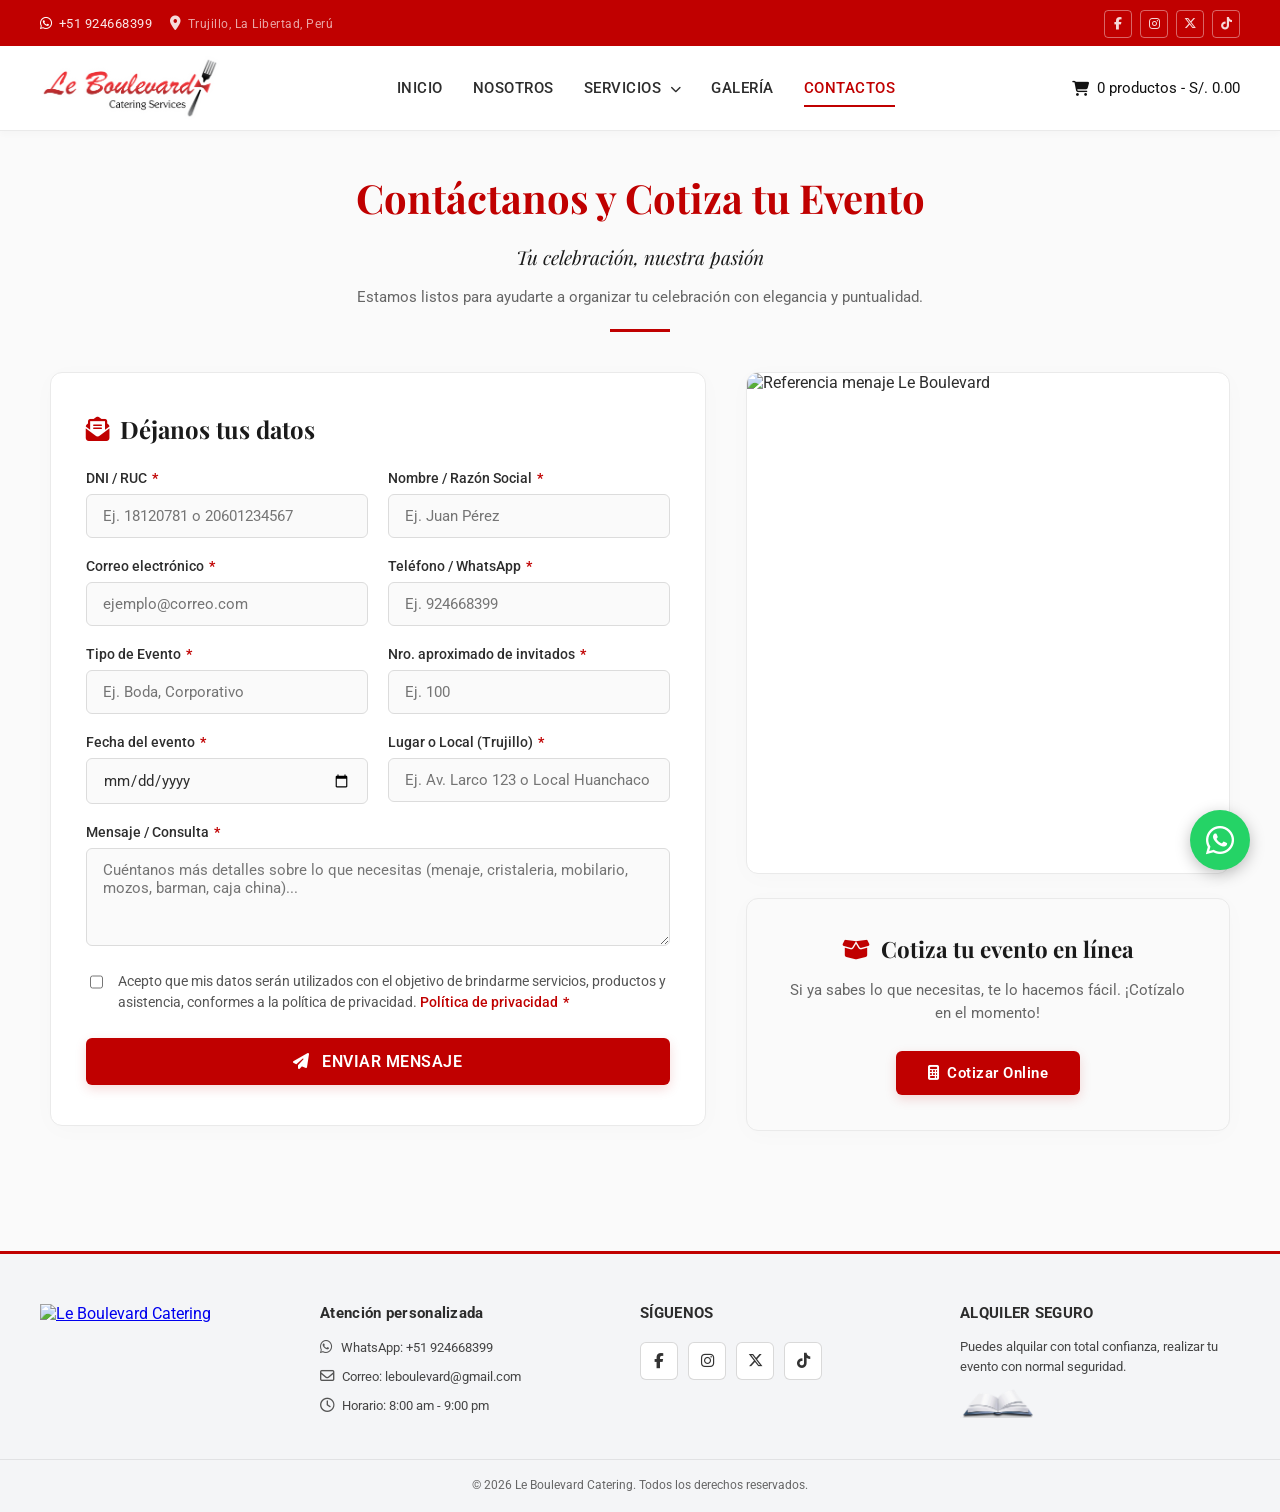
==== commit 2afb3292: "feat: agregar panel lateral de carrito, cotización completa y estilos modulares" ====
--- a/contactos.html
+++ b/contactos.html
@@ -3,14 +3,90 @@
 <head>
     <meta charset="UTF-8">
     <meta name="viewport" content="width=device-width, initial-scale=1.0">
-    <title>Inicio - Le Boulevard Catering</title>
+    <title>Contactos - Le Boulevard Catering</title>
+    <!-- CSS Unificado -->
     <link rel="stylesheet" href="css/estilos.css">
+    <!-- Tipografías Premium -->
     <link href="https://fonts.googleapis.com/css2?family=Playfair+Display:wght@700&family=Roboto:wght@300;400;500;700&display=swap" rel="stylesheet">
+    <!-- Iconos Gratuitos de FontAwesome -->
     <link rel="stylesheet" href="https://cdnjs.cloudflare.com/ajax/libs/font-awesome/6.5.2/css/all.min.css">
 </head>
-<body>
-
-    <div id="header"></div>
+<body class="page-contactos">
+
+    <!-- Header Estático Profesional (Cero Saltos) -->
+    <header>
+        <div class="top-bar">
+            <!-- Bloque Izquierdo: Datos de contacto -->
+            <div class="contact-block">
+                <a href="https://wa.me/51924668399" target="_blank" rel="noopener noreferrer" class="contact-line">
+                    <i class="fa-brands fa-whatsapp"></i> <span>+51 924668399</span>
+                </a>
+                <div class="contact-line item-location">
+                    <i class="fa-solid fa-location-dot"></i> <span>Trujillo, La Libertad, Perú</span>
+                </div>
+            </div>
+            
+            <!-- Bloque Derecho: Redes Sociales -->
+            <div class="social-container">
+                <div class="top-social-icons">
+                    <a href="https://facebook.com/leboulevardcatering" target="_blank" rel="noopener noreferrer"><i class="fa-brands fa-facebook-f"></i></a>
+                    <a href="https://instagram.com/leboulevardcatering" target="_blank" rel="noopener noreferrer"><i class="fa-brands fa-instagram"></i></a>
+                    <a href="https://x.com/LeboulevardCat" target="_blank" rel="noopener noreferrer"><i class="fa-brands fa-x-twitter"></i></a>
+                    <a href="https://tiktok.com/@leboulevardcatering" target="_blank" rel="noopener noreferrer"><i class="fa-brands fa-tiktok"></i></a>
+                </div>
+            </div>
+        </div>
+
+        <nav class="menu-bar">
+            <div class="nav-container">
+                <!-- Botón Hamburguesa -->
+                <button class="hamburger-btn" id="hamburgerBtn" onclick="document.getElementById('navLinks').classList.toggle('active')">
+                    <i class="fas fa-bars"></i>
+                </button>
+
+                <!-- Logo a la izquierda -->
+                <div class="logo-container"> 
+                    <a href="index.html">
+                        <img src="img/logo/logo-leboulevard.png" alt="Le Boulevard Catering" class="logo">
+                    </a>   
+                </div>
+                
+                <!-- Enlaces de Navegación -->
+                <ul class="nav-links" id="navLinks">
+                    <li><a href="index.html">Inicio</a></li>
+                    <li><a href="nosotros.html">Nosotros</a></li>
+            
+                    <li class="dropdown">
+                        <a href="servicios.html" class="dropdown-toggle">Servicios <i class="fa-solid fa-chevron-down item-arrow"></i></a>
+                        <ul class="dropdown-menu">
+                              <li><a href="servicios/adornos.html">Decoración</a></li>
+                                <li><a href="servicios/menaje.html">Menaje</a></li>
+                                <li><a href="servicios/cuberteria.html">Cuberterías</a></li>
+                                <li><a href="servicios/cristaleria.html">Cristalería</a></li>
+                                <li><a href="servicios/coffee-break.html">Estaciones de Café</a></li>
+                                <li><a href="servicios/grill.html">Equipos de Parrilla</a></li>
+                                <li><a href="servicios/mobiliario.html">Mobiliario</a></li>
+                                <li><a href="servicios/manteleria.html">Mantelería</a></li>
+                                <li><a href="servicios/mozos.html">Personal - Eventos</a></li>
+                        </ul>
+                    </li>
+            
+                    <li><a href="galeria.html">Galería</a></li>
+                    <li><a href="contactos.html" class="active">Contactos</a></li>
+                </ul>
+
+                <!-- Carrito / Cotizador -->
+                <div class="cart-container">
+                    <a href="cotizacion.html" class="cart-btn">
+                        <i class="fa-solid fa-cart-shopping cart-icon"></i>
+                        <span class="cart-text">
+                            <span id="cart-count">0</span> productos - S/. <span id="cart-total">0</span>
+                        </span>
+                    </a>
+                </div>
+            </div>
+        </nav>
+    </header>
 
     <main style="padding: 40px 20px; background-color: #FAFAFA;">
         
@@ -24,68 +100,68 @@
         <div class="contacto-layout-container">
             
             <section class="formulario-simple">
-    <h2><i class="fa-solid fa-envelope-open-text"></i> Déjanos tus datos</h2>
-    <form action="procesar_formulario.php" method="post">
+                <h2><i class="fa-solid fa-envelope-open-text"></i> Déjanos tus datos</h2>
+                <form action="procesar_formulario.php" method="post">
     
-        <div class="form-group">
-            <label for="documento">DNI / RUC <span class="req">*</span></label>
-            <input type="text" id="documento" name="documento" placeholder="Ej. 18120781 o 20601234567" required minlength="8" maxlength="11">
-        </div>
-
-        <div class="form-group">
-            <label for="nombre">Nombre / Razón Social <span class="req">*</span></label>
-            <input type="text" id="nombre" name="nombre" placeholder="Ej. Juan Pérez" required>
-        </div>
-
-        <div class="form-group">
-            <label for="correo">Correo electrónico <span class="req">*</span></label>
-            <input type="email" id="correo" name="correo" placeholder="ejemplo@correo.com" required>
-        </div>
-
-        <div class="form-group">
-            <label for="telefono">Teléfono / WhatsApp <span class="req">*</span></label>
-            <input type="tel" id="telefono" name="telefono" placeholder="Ej. 924668399" required>
-        </div>
-
-        <div class="form-group">
-            <label for="evento">Tipo de Evento <span class="req">*</span></label>
-            <input type="text" id="evento" name="evento" placeholder="Ej. Boda, Corporativo" required>
-        </div>
-
-        <div class="form-group">
-            <label for="invitados">Nro. aproximado de invitados <span class="req">*</span></label>
-            <input type="number" id="invitados" name="invitados" placeholder="Ej. 100" min="1" required>
-        </div>
-        
-        <div class="form-group">
-            <label for="fecha">Fecha del evento <span class="req">*</span></label>
-            <input type="date" id="fecha" name="fecha" required>
-        </div>
-
-        <div class="form-group">
-            <label for="direccion">Lugar o Local (Trujillo) <span class="req">*</span></label>
-            <input type="text" id="direccion" name="direccion" placeholder="Ej. Av. Larco 123 o Local Huanchaco" required>
-        </div>
-
-        <div class="form-group textarea-full">
-            <label for="mensaje">Mensaje / Consulta <span class="req">*</span></label>
-            <textarea id="mensaje" name="mensaje" rows="4" placeholder="Cuéntanos más detalles sobre lo que necesitas (menaje, cristaleria, mobilario, mozos, barman, caja china)..." required></textarea>
-        </div>
-
-        <div class="form-group textarea-full politicas-checkbox">
-            <label for="privacidad">
-                <input type="checkbox" id="privacidad" name="privacidad" required>
-                <span>Acepto que mis datos serán utilizados con el objetivo de brindarme servicios, productos y asistencia, conformes a la política de privacidad. <a href="#">Política de privacidad</a> <span class="req">*</span></span>
-            </label>
-        </div>
-    
-        <div class="textarea-full">
-            <button type="submit" class="btn-form">
-                <i class="fa-solid fa-paper-plane"></i> ENVIAR MENSAJE
-            </button>
-        </div>
-    </form>
-</section>
+                    <div class="form-group">
+                        <label for="documento">DNI / RUC <span class="req">*</span></label>
+                        <input type="text" id="documento" name="documento" placeholder="Ej. 18120781 o 20601234567" required minlength="8" maxlength="11">
+                    </div>
+
+                    <div class="form-group">
+                        <label for="nombre">Nombre / Razón Social <span class="req">*</span></label>
+                        <input type="text" id="nombre" name="nombre" placeholder="Ej. Juan Pérez" required>
+                    </div>
+
+                    <div class="form-group">
+                        <label for="correo">Correo electrónico <span class="req">*</span></label>
+                        <input type="email" id="correo" name="correo" placeholder="ejemplo@correo.com" required>
+                    </div>
+
+                    <div class="form-group">
+                        <label for="telefono">Teléfono / WhatsApp <span class="req">*</span></label>
+                        <input type="tel" id="telefono" name="telefono" placeholder="Ej. 924668399" required>
+                    </div>
+
+                    <div class="form-group">
+                        <label for="evento">Tipo de Evento <span class="req">*</span></label>
+                        <input type="text" id="evento" name="evento" placeholder="Ej. Boda, Corporativo" required>
+                    </div>
+
+                    <div class="form-group">
+                        <label for="invitados">Nro. aproximado de invitados <span class="req">*</span></label>
+                        <input type="number" id="invitados" name="invitados" placeholder="Ej. 100" min="1" required>
+                    </div>
+            
+                    <div class="form-group">
+                        <label for="fecha">Fecha del evento <span class="req">*</span></label>
+                        <input type="date" id="fecha" name="fecha" required>
+                    </div>
+
+                    <div class="form-group">
+                        <label for="direccion">Lugar o Local (Trujillo) <span class="req">*</span></label>
+                        <input type="text" id="direccion" name="direccion" placeholder="Ej. Av. Larco 123 o Local Huanchaco" required>
+                    </div>
+
+                    <div class="form-group textarea-full">
+                        <label for="mensaje">Mensaje / Consulta <span class="req">*</span></label>
+                        <textarea id="mensaje" name="mensaje" rows="4" placeholder="Cuéntanos más detalles sobre lo que necesitas (menaje, cristaleria, mobilario, mozos, barman, caja china)..." required></textarea>
+                    </div>
+
+                    <div class="form-group textarea-full politicas-checkbox">
+                        <label for="privacidad">
+                            <input type="checkbox" id="privacidad" name="privacidad" required>
+                            <span>Acepto que mis datos serán utilizados con el objetivo de brindarme servicios, productos y asistencia, conformes a la política de privacidad. <a href="#">Política de privacidad</a> <span class="req">*</span></span>
+                        </label>
+                    </div>
+                
+                    <div class="textarea-full">
+                        <button type="submit" class="btn-form">
+                            <i class="fa-solid fa-paper-plane"></i> ENVIAR MENSAJE
+                        </button>
+                    </div>
+                </form>
+            </section>
 
             <div class="columna-derecha-cotizador">
                 <div class="tarjeta-referencia-galeria">
@@ -104,6 +180,7 @@
         </div> 
     </main>
 
+    <!-- Script de EmailJS -->
     <script src="https://cdn.jsdelivr.net/npm/@emailjs/browser@4/dist/email.min.js"></script>
 
     <script>
@@ -111,68 +188,60 @@
     emailjs.init("g3RUIpJGbe4DfDc69");
 
     document.querySelector('.formulario-simple form').addEventListener('submit', function(e) {
-    e.preventDefault(); 
-
-    // Captura ordenada de los 8 parámetros del formulario
-    const documento = document.getElementById('documento').value;
-    const nombre = document.getElementById('nombre').value;
-    const correo = document.getElementById('correo').value;
-    const telefono = document.getElementById('telefono').value;
-    const evento = document.getElementById('evento').value;
-    const invitados = document.getElementById('invitados').value; // Captura el texto del <select>
-    const fecha = document.getElementById('fecha').value;
-    const direccion = document.getElementById('direccion').value;
-    const mensaje = document.getElementById('mensaje').value;
-
-    // ==========================================
-    // CANAL 1: ENVÍO INTEGRADO A EMAILJS
-    // ==========================================
-    const datosCorreo = {
-        doc_identidad: documento,
-        from_name: nombre,
-        reply_to: correo,
-        telefono_cliente: telefono,
-        tipo_evento: evento,
-        nro_invitados: invitados,
-        fecha_evento: fecha,
-        direccion_evento: direccion,
-        message: mensaje
-    };
-
-// Recuerda cambiar estos parámetros por tus IDs de EmailJS reales
-    emailjs.send("service_z9fmlon", "template_iayni6p", datosCorreo)
-        .then(() => {
-            console.log("Sincronización de correo completada con éxito.");
-        }, (error) => {
-            console.error("Error en el respaldo de correo:", error);
-        });
-
-    // ==========================================
-    // CANAL 2: REDIRECCIÓN PROFESIONAL A WHATSAPP
-    // ==========================================
-    const numeroWhatsApp = "51924668399"; 
-
-    const textoMensaje = `✨ *Nueva Consulta - Le Boulevard Catering* ✨%0A%0A` +
-                         `🪪 *DNI/RUC:* ${documento}%0A` +
-                         `👤 *Cliente:* ${nombre}%0A` +
-                         `📧 *Correo:* ${correo}%0A` +
-                         `📱 *Teléfono:* ${telefono}%0A` +
-                         `🎉 *Evento:* ${evento}%0A` +
-                         `👥 *Invitados:* ${invitados}%0A` +
-                         `📅 *Fecha:* ${fecha}%0A` +
-                         `📍 *Lugar:* ${direccion}%0A%0A` +
-                         `💬 *Consulta:*%0A${mensaje}`;
-
-    const urlFinal = `https://api.whatsapp.com/send?phone=${numeroWhatsApp}&text=${textoMensaje}`;
-    
-    // Abrir canal de atención
-    window.open(urlFinal, '_blank');
-    
-    // Limpieza automática del formulario
-    e.target.reset();
-});
+        e.preventDefault(); 
+
+        const documento = document.getElementById('documento').value;
+        const nombre = document.getElementById('nombre').value;
+        const correo = document.getElementById('correo').value;
+        const telefono = document.getElementById('telefono').value;
+        const evento = document.getElementById('evento').value;
+        const invitados = document.getElementById('invitados').value;
+        const fecha = document.getElementById('fecha').value;
+        const direccion = document.getElementById('direccion').value;
+        const mensaje = document.getElementById('mensaje').value;
+
+        // CANAL 1: ENVÍO INTEGRADO A EMAILJS
+        const datosCorreo = {
+            doc_identidad: documento,
+            from_name: nombre,
+            reply_to: correo,
+            telefono_cliente: telefono,
+            tipo_evento: evento,
+            nro_invitados: invitados,
+            fecha_evento: fecha,
+            direccion_evento: direccion,
+            message: mensaje
+        };
+
+        emailjs.send("service_z9fmlon", "template_iayni6p", datosCorreo)
+            .then(() => {
+                console.log("Sincronización de correo completada con éxito.");
+            }, (error) => {
+                console.error("Error en el respaldo de correo:", error);
+            });
+
+        // CANAL 2: REDIRECCIÓN PROFESIONAL A WHATSAPP
+        const numeroWhatsApp = "51924668399"; 
+
+        const textoMensaje = `✨ *Nueva Consulta - Le Boulevard Catering* ✨%0A%0A` +
+                            `🪪 *DNI/RUC:* ${documento}%0A` +
+                            `👤 *Cliente:* ${nombre}%0A` +
+                            `📧 *Correo:* ${correo}%0A` +
+                            `📱 *Teléfono:* ${telefono}%0A` +
+                            `🎉 *Evento:* ${evento}%0A` +
+                            `👥 *Invitados:* ${invitados}%0A` +
+                            `📅 *Fecha:* ${fecha}%0A` +
+                            `📍 *Lugar:* ${direccion}%0A%0A` +
+                            `💬 *Consulta:*%0A${mensaje}`;
+
+        const urlFinal = `https://api.whatsapp.com/send?phone=${numeroWhatsApp}&text=${textoMensaje}`;
+        
+        window.open(urlFinal, '_blank');
+        e.target.reset();
+    });
     </script>
 
+    <!-- Footer dinámico -->
     <div id="footer"></div>
     <script src="js/include.js"></script>
 
--- a/css/estilos.css
+++ b/css/estilos.css
@@ -1,1952 +1,39 @@
-html {
-    scroll-behavior: auto !important; /* Desactiva transiciones suaves nativas que causan rebotes */
-}
+/* ==========================================================
+   LE BOULEVARD CATERING - MASTER STYLESHEET
+   ========================================================== */
 
-/* ==========================================================================
-   1. ESTILOS GENERALES Y CONFIGURACIÓN BASE
-   ========================================================================== */
-body {
-    font-family: 'Roboto', sans-serif;
-    background-color: #FFFFFF;
-    color: #2D2D2D;
-    margin: 0;
-    padding: 0;
-    -webkit-font-smoothing: antialiased;
-}
+/* 1. Variables globales y reset base */
+@import "components/_variables.css";
 
-/* Encabezados Globales de Secciones */
-h1, h2, h3 {
-    font-family: 'Playfair Display', serif;
-    color: #C00000;
-    text-align: center;
-    margin: 0;
-}
+/* 2. Componentes estructurales */
+@import "components/_header.css";
+@import "components/_footer.css";
+@import "components/_carrito-drawer.css";
 
-/* ==========================================================================
-   2. ENCABEZADO (BARRA SUPERIOR DE CONTACTO - PREMIUM)
-   ========================================================================== */
-.top-bar {
-    background-color: #C00000;
-    display: flex;
-    justify-content: space-between;
-    align-items: center;
-    padding: 8px 40px; /* Franja esbelta y sutil */
-    color: #FFFFFF;
-    box-shadow: 0 2px 8px rgba(0, 0, 0, 0.08);
-}
+/* 3. Menú Móvil y Hamburguesa */
+@import "components/_mobilenav.css";
 
-.top-bar .logo {
-    height: 50px; /* Proporción controlada corporativa */
-    filter: drop-shadow(0px 2px 4px rgba(0,0,0,0.1));
-    transition: transform 0.3s ease;
-    display: block;
-}
+/* 4. Widget de WhatsApp Ejecutivo */
+@import "components/_whatsapp.css";
 
-.social-container {
-    display: flex;
-    flex-direction: column;
-    align-items: flex-end;
-    gap: 5px; /* Ajuste milimétrico de filas */
-    font-family: 'Roboto', sans-serif;
-}
+/* 5. Módulos de Páginas Principales */
+@import "pages/_page_inicio.css";
+@import "pages/_page_nosotros.css";
+@import "pages/_page_servicios.css";
+@import "pages/_page_galeria.css";
+@import "pages/_page_contactos.css";
+@import "pages/_page_cotizaonline.css";
 
-/* Contenedor horizontal para teléfono y correo */
-.contact-block {
-    display: flex;
-    gap: 18px;
-    align-items: center;
-}
+/* 6. Módulos de Landings de Servicios */
+@import "landings/_landings_decoracion.css";
+@import "landings/_landings_menaje.css";
+@import "landings/_landings_cuberteria.css";
+@import "landings/_landings_cristaleria.css";
+@import "landings/_landings_estacion_cafe.css";
+@import "landings/_landings_equipos_parrilla.css";
+@import "landings/_landings_mobiliario.css";
+@import "landings/_landings_manteleria.css";
+@import "landings/_landings_personal_eventos.css";
 
-.contact-line {
-    display: flex;
-    align-items: center;
-    gap: 6px;
-    color: rgba(255, 255, 255, 0.9);
-    font-size: 0.82rem;
-    font-weight: 400;
-    letter-spacing: 0.5px;
-    text-decoration: none;
-    transition: color 0.2s ease;
-}
-
-.contact-line i {
-    font-size: 0.88rem;
-    color: #FFFFFF;
-}
-
-.contact-line:hover {
-    color: #FFFFFF;
-    text-decoration: underline;
-}
-
-/* Ubicación secundaria en segundo plano visual */
-.item-location {
-    color: rgba(255, 255, 255, 0.65);
-    font-size: 0.78rem;
-}
-
-.item-location i {
-    color: rgba(255, 255, 255, 0.85) !important;
-}
-
-/* Redes Sociales en la Barra Superior (Mismo estilo que el Footer) */
-.top-social-icons {
-    display: flex;
-    gap: 8px;
-    margin-top: 2px;
-}
-
-.top-social-icons a {
-    width: 26px; /* Sutilmente compacto para mantener la barra esbelta */
-    height: 26px;
-    border: 1px solid rgba(255, 255, 255, 0.4);
-    border-radius: 4px;
-    color: rgba(255, 255, 255, 0.85);
-    display: flex;
-    justify-content: center;
-    align-items: center;
-    text-decoration: none;
-    font-size: 0.78rem;
-    transition: all 0.3s cubic-bezier(0.4, 0, 0.2, 1);
-}
-
-.top-social-icons a:hover {
-    background-color: #FFFFFF;
-    color: #C00000;
-    border-color: #FFFFFF;
-    transform: translateY(-1px);
-}
-
-/* ==========================================================================
-   3. MENÚ DE NAVEGACIÓN PRINCIPAL (STICKY) - ULTRA PREMIUM
-   ========================================================================== */
-.menu-bar {
-    background-color: #FFFFFF;
-    border-bottom: 1px solid #EAEAEA;
-    padding: 10px 0; /* Equilibra la altura visual con el botón del carrito */
-    position: sticky;
-    top: 0;
-    z-index: 1000; /* Asegura quedar sobre las imágenes del catálogo */
-    box-shadow: 0 4px 6px rgba(0, 0, 0, 0.02);
-}
-
-/* Contenedor Flex para alinear enlaces y el carrito a los extremos */
-.nav-container {
-    max-width: 1200px;
-    margin: 0 auto;
-    display: flex;
-    justify-content: space-between; 
-    align-items: center;
-    padding: 0 20px;
-}
-
-/* Control del Logo dentro del menú */
-.logo-container {
-    max-width: 180px; /* Tamaño ideal para que luzca elegante sin desbordar */
-}
-
-.logo-container .logo {
-    width: 100%;
-    height: auto;
-    display: block;
-    object-fit: contain;
-}
-
-/* Ajuste de la lista principal */
-.menu-bar ul.nav-links {
-    list-style: none;
-    margin: 0;
-    padding: 0;
-    display: flex;
-    align-items: center;
-}
-
-.menu-bar ul.nav-links > li {
-    display: inline-block;
-    margin: 0 15px; 
-    position: relative; /* Clave para el posicionamiento absoluto del submenú */
-}
-
-.menu-bar ul.nav-links > li a {
-    color: #4A4A4A;
-    text-decoration: none;
-    font-weight: 500;
-    font-size: 0.95rem;
-    letter-spacing: 0.5px;
-    text-transform: uppercase;
-    position: relative;
-    padding: 10px 0; 
-    display: block;
-    transition: color 0.3s ease;
-}
-
-/* Elegante efecto de línea expansiva inferior */
-.menu-bar ul.nav-links > li a::after {
-    content: '';
-    position: absolute;
-    width: 0;
-    height: 2px;
-    bottom: 0;
-    left: 0;
-    background-color: #C00000;
-    transition: width 0.3s ease;
-}
-
-.menu-bar ul.nav-links > li a:hover,
-.menu-bar ul.nav-links > li a.active {
-    color: #C00000;
-}
-
-.menu-bar ul.nav-links > li a:hover::after,
-.menu-bar ul.nav-links > li a.active::after {
-    width: 100%;
-}
-
-/* --- ESTILOS PARA EL MENÚ DESPLEGABLE (DROPDOWN MODERNO) --- */
-.menu-bar .item-arrow {
-    font-size: 11px;
-    margin-left: 4px;
-    transition: transform 0.3s ease;
-}
-
-/* Animación de la flecha al pasar el mouse */
-.menu-bar li.dropdown:hover .item-arrow {
-    transform: rotate(180deg);
-    color: #C00000;
-}
-
-/* Puente invisible para que el puntero no pierda el foco en el hueco de separación */
-.menu-bar ul.nav-links > li.dropdown::after {
-    content: '';
-    position: absolute;
-    top: 100%;
-    left: 0;
-    width: 100%;
-    height: 18px; 
-}
-
-/* ==========================================================================
-   SUBMENÚ DESPLEGABLE (DROPDOWN) - ALINEACIÓN IZQUIERDA SIMÉTRICA PREMIUM
-   ========================================================================== */
-
-/* Contenedor principal del submenú */
-.dropdown-menu {
-    position: absolute;
-    top: 100%;
-    left: 0;                     /* Alinea el inicio del menú con la palabra "SERVICIOS" */
-    background-color: #FFFFFF;
-    width: 230px;               /* Ancho ideal para que las palabras largas respiren sin apretarse */
-    box-shadow: 0 8px 24px rgba(0, 0, 0, 0.08); /* Sombra suave profesional */
-    padding: 8px 0;
-    list-style: none;
-    display: none;              /* Oculto por defecto */
-    z-index: 1000;
-    border-radius: 4px;         /* Bordes sutilmente suavizados */
-    border: 1px solid #EAEAEA;
-    box-sizing: border-box;     /* Asegura que el ancho sea exacto */
-}
-
-/* Mostrar al pasar el cursor sobre el elemento padre */
-.dropdown:hover .dropdown-menu {
-    display: block;
-    animation: dropdownFadeIn 0.2s ease-out;
-}
-
-/* Elemento de la lista (Fila) */
-.dropdown-menu li {
-    width: 100%;
-    padding: 0;
-    margin: 0;
-    box-sizing: border-box;
-}
-
-/* Enlace interno (El botón interactivo) */
-.dropdown-menu li a {
-    display: block;
-    width: 100%;                
-    padding: 11px 24px !important; /* Relleno lateral idéntico a la izquierda y derecha */
-    text-align: left !important;   /* Fuerza la alineación estricta a la izquierda */
-    color: #4A4A4A;             /* Gris oscuro editorial */
-    text-decoration: none;
-    font-family: 'Roboto', sans-serif;
-    font-weight: 500;
-    font-size: 0.85rem;         /* Tamaño estilizado y moderno */
-    text-transform: uppercase;   /* Mayúsculas como en tu diseño anterior */
-    letter-spacing: 0.6px;      /* Espaciado limpio entre letras */
-    transition: all 0.2s ease;
-    box-sizing: border-box;     /* Evita que el padding ensanche la caja */
-}
-
-/* ESTADO HOVER: Resalte en rojo bajo manteniendo la estructura intacta */
-.dropdown-menu li a:hover {
-    color: #C00000 !important;             /* Texto cambia al rojo principal */
-    background-color: #FFF0F0 !important;  /* Fondo rojo sutil/bajo de resalte */
-    text-align: left !important;           /* Reafirma la alineación izquierda */
-    padding: 11px 24px !important;         /* Evita cualquier movimiento visual o salto */
-}
-
-/* ==========================================================================
-   4. BOTÓN DE MI CARRITO (DISEÑO PREMIUM HORIZONTAL)
-   ========================================================================== */
-.cart-container {
-    display: flex;
-    align-items: center;
-}
-
-.cart-btn {
-    display: flex;
-    align-items: center;
-    gap: 8px; /* Separación sutil entre el carrito negro y el texto */
-    text-decoration: none;
-    background: none !important; /* Eliminamos cualquier fondo gris u ovalado */
-    padding: 0 !important;       /* Sin rellenos artificiales */
-    border: none !important;      /* Sin bordes de caja */
-    transition: opacity 0.2s ease;
-}
-
-.cart-btn:hover {
-    opacity: 0.7; /* Suave efecto visual al pasar el cursor */
-}
-
-/* Icono del carrito en color negro sólido */
-.cart-icon {
-    color: #111111;
-    font-size: 15px;
-}
-
-/* Texto plano continuo */
-.cart-text {
-    color: #111111;
-    font-size: 15px;
-    font-weight: 400; /* Tipografía limpia y ligera, no negrita */
-    font-family: inherit;
-    text-transform: none; /* Evita mayúsculas automáticas */
-}
-
-
-html {
-    scroll-behavior: auto !important; /* Desactiva transiciones suaves nativas que causan rebotes */
-}
-
-/* ==========================================================================
-   5. SECCIÓN HERO (PORTADA PRINCIPAL Y GALERÍA)
-   ========================================================================== */
-.hero {
-    display: flex;
-    flex-direction: column; 
-    align-items: center;
-    justify-content: flex-start; /* Alinea los elementos hacia arriba */
-    min-height: calc(100vh - 160px); 
-    background-color: #FFFFFF;
-    padding: 30px 20px 40px 20px; /* Reducimos el espacio superior para subir el título */
-    box-sizing: border-box;
-    text-align: center;
-}
-
-/* 1. TEXTO DE BIENVENIDA (MÁS ARRIBA) */
-.hero-content {
-    order: 1;
-    margin-bottom: 5px; /* Reduce espacio debajo del texto */
-    max-width: 900px; /* Permite una lectura cómoda */
-}
-
-.hero h1 {
-    font-family: 'Playfair Display', serif;
-    font-size: 3rem; /* Incrementado ligeramente para mayor impacto */
-    color: #C00000;
-    margin: 10px 0 10px 0; /* Espaciado muy controlado */
-    font-weight: 700;
-    text-align: center;
-    letter-spacing: -0.5px;
-}
-
-.hero p {
-    font-size: 1.2rem; /* Texto un poquito más grande y elegante */
-    color: #555555; 
-    margin: 0 0 20px 0;
-    text-align: center;
-}
-
-/* 2. BOTÓN DE LLAMADO A LA ACCIÓN (CTA) */
-.cta {
-    order: 2; /* Lo colocamos justo debajo del texto y arriba de las fotos */
-    display: inline-block;
-    background-color: #C00000;
-    color: #FFFFFF;
-    padding: 14px 38px; /* Ligeramente más estilizado */
-    text-decoration: none;
-    font-weight: 600;
-    font-size: 1rem;
-    border-radius: 6px;
-    box-shadow: 0 4px 15px rgba(192, 0, 0, 0.25);
-    transition: all 0.3s ease;
-    margin-bottom: 25px; /* Separación prudente de las imágenes */
-}
-
-.cta:hover {
-    background-color: #1A1A1A;
-    transform: translateY(-2px);
-}
-
-/* 3. GALERÍA DE IMÁGENES (MÁS GRANDES Y PROFESIONALES) */
-.image-gallery {
-    order: 3;
-    display: flex;
-    flex-direction: row;
-    justify-content: center;
-    align-items: center;
-    gap: 20px; /* Espacio limpio entre cuadros */
-    margin-top: 15px;
-    width: 100%;
-    max-width: 1140px; /* Aumentado para que la fila ocupe más espacio horizontal */
-    flex-wrap: wrap; /* Se adapta a pantallas más pequeñas de manera automática */
-}
-
-.image-gallery img {
-    flex: 1 1 240px; /* Permite que crezcan dinámicamente */
-    max-width: 260px; /* Aumentado de 210px a 260px para que se vean imponentes */
-    height: 260px; /* Hacemos que sean perfectamente cuadradas */
-    object-fit: cover; /* Recorta la imagen para que rellene el cuadro perfectamente sin deformarse */
-    border-radius: 16px; /* Bordes un poco más suaves y modernos */
-    box-shadow: 0 8px 24px rgba(0, 0, 0, 0.08); /* Sombra difuminada de estilo UI moderno */
-    transition: all 0.4s cubic-bezier(0.165, 0.84, 0.44, 1);
-}
-
-.image-gallery img:hover {
-    transform: translateY(-8px); /* Elevación elegante */
-    box-shadow: 0 12px 30px rgba(0, 0, 0, 0.15); /* Sombra más profunda al pasar el cursor */
-}
-
-/* ==========================================================================
-   6. SECCIÓN NOSOTROS (DISEÑO EDITORIAL EQUILIBRADO)
-   ========================================================================== */
-.nosotros {
-    background-color: #FAFAFA; /* Fondo hueso de alta gama */
-    padding: 60px 20px;
-}
-
-.nosotros-container {
-    display: flex;
-    max-width: 1140px;
-    margin: 0 auto;
-    gap: 50px;
-    align-items: center;
-}
-
-.nosotros-img {
-    flex: 1;
-    position: relative;
-}
-
-.nosotros-img img {
-    width: 100%;
-    max-width: 480px;
-    height: auto;
-    border-radius: 16px;
-    box-shadow: 0 10px 30px rgba(0, 0, 0, 0.12);
-    display: block;
-}
-
-.nosotros-text {
-    flex: 1.2;
-    text-align: left;
-}
-
-.nosotros-text h1 {
-    font-family: 'Playfair Display', serif;
-    font-size: 2.8rem;
-    color: #C00000;
-    margin: 0 0 20px 0;
-    font-weight: 700;
-    text-align: left;
-}
-
-.nosotros-text p {
-    font-family: 'Roboto', sans-serif;
-    font-size: 0.95rem;
-    line-height: 1.7; /* Interlineado elegante para descanso visual */
-    color: #4A4A4A;
-    margin: 0 0 16px 0;
-}
-
-/* ==========================================================================
-   7. SECCIÓN PROCESOS DE ALQUILER (TARJETAS TRIDIMENSIONALES)
-   ========================================================================== */
-.procesos {
-    background-color: #FFFFFF;
-    padding: 70px 20px;
-    text-align: center;
-}
-
-.procesos h1 {
-    font-family: 'Roboto', sans-serif;
-    font-size: 0.85rem;
-    color: #C00000;
-    text-transform: uppercase;
-    letter-spacing: 2px;
-    margin-bottom: 5px;
-}
-
-.procesos h2 {
-    font-family: 'Playfair Display', serif;
-    font-size: 2.4rem;
-    color: #1A1A1A;
-    margin: 0 0 10px 0;
-}
-
-.procesos > p {
-    font-family: 'Roboto', sans-serif;
-    font-size: 1rem;
-    color: #666666;
-    margin-bottom: 45px;
-}
-
-/* Grid Autoadaptable de 6 pasos */
-.procesos-grid {
-    display: grid;
-    grid-template-columns: repeat(auto-fit, minmax(280px, 1fr));
-    gap: 30px;
-    max-width: 1140px;
-    margin: 0 auto;
-    padding: 10px;
-}
-
-.proceso {
-    background-color: #FFFFFF;
-    border: 1px solid #EAEAEA;
-    padding: 35px 25px 25px 25px;
-    border-radius: 12px;
-    position: relative;
-    text-align: center;
-    transition: all 0.3s cubic-bezier(0.4, 0, 0.2, 1);
-}
-
-/* Círculos numéricos flotantes */
-.proceso span {
-    position: absolute;
-    top: -20px;
-    left: 50%;
-    transform: translateX(-50%);
-    width: 40px;
-    height: 40px;
-    background-color: #C00000;
-    color: #FFFFFF;
-    border-radius: 50%;
-    font-family: 'Roboto', sans-serif;
-    font-weight: 700;
-    font-size: 1rem;
-    display: flex;
-    justify-content: center;
-    align-items: center;
-    box-shadow: 0 4px 10px rgba(192, 0, 0, 0.3);
-    transition: all 0.3s ease;
-}
-
-.proceso h3 {
-    font-family: 'Playfair Display', serif;
-    font-size: 1.3rem;
-    color: #1A1A1A;
-    margin: 10px 0 10px 0;
-}
-
-.proceso p {
-    font-family: 'Roboto', sans-serif;
-    font-size: 0.88rem;
-    color: #666666;
-    line-height: 1.4;
-    margin: 0;
-}
-
-/* Animaciones Interactivas del Proceso */
-.proceso:hover {
-    transform: translateY(-5px);
-    border-color: transparent;
-    box-shadow: 0 12px 30px rgba(0, 0, 0, 0.08);
-}
-
-.proceso:hover span {
-    background-color: #1A1A1A;
-    box-shadow: 0 4px 10px rgba(0, 0, 0, 0.2);
-}
-
-/* ==========================================================================
-   8. FORMULARIOS, SECCIÓN DE CONTACTO Y COTIZADOR DINÁMICO (PREMIUM)
-   ========================================================================== */
-
-/* Contenedor Principal (Layout de Dos Columnas) */
-.contacto-layout-container {
-    display: grid;
-    grid-template-columns: 1.15fr 0.85fr; /* Ajuste sutil de proporciones */
-    gap: 40px;
-    max-width: 1300px; /* Subimos de 1200px a 1300px para ensanchar las cajas de texto */
-    margin: 40px auto 80px auto; /* 💡 CAMBIADO: Agrega 80px abajo para despegarlo del pie de página */
-    padding: 0 30px; /* Un poco más de aire a los bordes de la pantalla */
-    align-items: start;
-    box-sizing: border-box;
-}
-
-/* ==========================================
-   COLUMNA IZQUIERDA: FORMULARIO
-   ========================================== */
-.formulario-simple {
-    background-color: #FFFFFF;
-    border: 1px solid #EAEAEA;
-    border-radius: 12px;
-    padding: 40px 35px; /* Más espacio interno */
-    box-shadow: 0 4px 25px rgba(0, 0, 0, 0.02);
-    box-sizing: border-box;
-}
-
-.formulario-simple h2 {
-    font-family: 'Playfair Display', serif;
-    color: #1A1A1A;
-    font-size: 1.5rem;
-    margin-bottom: 25px;
-    text-align: left; /* Alineación limpia al inicio del formulario */
-    display: flex;
-    align-items: center;
-    gap: 10px;
-}
-
-.formulario-simple h2 i {
-    color: #C00000; /* Icono en rojo corporativo */
-}
-
-/* Formulario interno estructurado con CSS Grid */
-.formulario-simple form {
-    display: grid;
-    grid-template-columns: repeat(2, 1fr); /* Dos columnas simétricas internas */
-    gap: 20px;                             /* Separación premium entre campos */
-}
-
-/* Bloque contenedor de cada etiqueta e input */
-.form-group {
-    display: flex;
-    flex-direction: column;
-    gap: 8px; /* Separación vertical entre etiqueta y caja de texto */
-}
-
-.formulario-simple label {
-    font-family: 'Roboto', sans-serif;
-    font-size: 0.88rem;
-    font-weight: 500;
-    color: #2D2D2D;
-}
-
-/* Asterisco de campo obligatorio */
-.formulario-simple label .req {
-    color: #C00000;
-    font-weight: bold;
-    margin-left: 2px;
-}
-
-/* Inputs de texto, fecha y áreas de mensaje */
-.formulario-simple input,
-.formulario-simple textarea {
-    width: 100%;
-    padding: 12px 16px;
-    border: 1px solid #DCDCDC;
-    border-radius: 6px;
-    font-family: 'Roboto', sans-serif;
-    font-size: 0.95rem;
-    color: #2D2D2D;
-    background-color: #FAFAFA;
-    transition: all 0.3s ease;
-    box-sizing: border-box;
-}
-
-.formulario-simple input:focus,
-.formulario-simple textarea:focus {
-    outline: none;
-    border-color: #C00000;
-    background-color: #FFFFFF;
-    box-shadow: 0 0 0 3px rgba(192, 0, 0, 0.08); /* Brillo sutil de enfoque */
-}
-
-/* Propiedad para forzar a que un elemento abarque las 2 columnas */
-.textarea-full {
-    grid-column: span 2;
-}
-
-/* Casilla de Políticas de Privacidad */
-.politicas-checkbox {
-    margin-top: 5px;
-    margin-bottom: 5px;
-}
-
-.politicas-checkbox label {
-    display: flex;
-    align-items: flex-start;
-    gap: 12px;
-    font-family: 'Roboto', sans-serif;
-    font-size: 0.88rem;
-    color: #555555;
-    font-weight: 400;
-    line-height: 1.5;
-    cursor: pointer;
-}
-
-.politicas-checkbox input[type="checkbox"] {
-    width: 18px;
-    height: 18px;
-    accent-color: #C00000; /* Tinte del checkbox nativo en rojo */
-    margin-top: 2px;
-    cursor: pointer;
-}
-
-.politicas-checkbox label a {
-    color: #C00000;
-    text-decoration: none;
-    font-weight: 500;
-}
-
-.politicas-checkbox label a:hover {
-    text-decoration: underline;
-}
-
-/* Botón de Enviar Formulario */
-.btn-form {
-    display: block;
-    width: 100%;
-    background-color: #C00000;
-    color: #FFFFFF;
-    padding: 14px 20px;
-    border: none;
-    border-radius: 6px;
-    font-family: 'Roboto', sans-serif;
-    font-weight: 600;
-    font-size: 1rem;
-    cursor: pointer;
-    letter-spacing: 0.5px;
-    transition: all 0.3s ease;
-    text-align: center;
-    box-shadow: 0 4px 12px rgba(192, 0, 0, 0.15);
-}
-
-.btn-form i {
-    margin-right: 8px;
-}
-
-.btn-form:hover {
-    background-color: #1A1A1A;
-    transform: translateY(-2px);
-    box-shadow: 0 6px 15px rgba(0, 0, 0, 0.2);
-}
-
-/* ==========================================
-   COLUMNA DERECHA: MULTIMEDIA Y ACCESO ONLINE
-   ========================================== */
-.columna-derecha-cotizador {
-    display: flex;
-    flex-direction: column;
-    gap: 24px;
-    box-sizing: border-box;
-}
-
-/* Tarjeta contenedora de la foto referencial */
-.tarjeta-referencia-galeria {
-    background-color: #FFFFFF;
-    border: 1px solid #EAEAEA;
-    border-radius: 12px;
-    overflow: hidden;
-    box-shadow: 0 4px 25px rgba(0, 0, 0, 0.02);
-    height: 500px; /* Subimos de 340px a 440px para que cubra elegantemente el alto del formulario */
-    display: flex;
-    align-items: center;
-    justify-content: center;
-}
-
-.img-referencia {
-    width: 100%;
-    height: 100%;
-    object-fit: cover; /* Ajuste dinámico inteligente para que la foto no se deforme */
-}
-
-/* Bloque inferior: "Cotiza tu evento en línea" */
-.tarjeta-cotizar-linea {
-    background-color: #FAFAFA;
-    border: 1px solid #EAEAEA;
-    border-radius: 12px;
-    padding: 35px;
-    text-align: center;
-    box-shadow: 0 4px 25px rgba(0, 0, 0, 0.02);
-    box-sizing: border-box;
-}
-
-.tarjeta-cotizar-linea h3 {
-    font-family: 'Playfair Display', serif;
-    color: #1A1A1A;
-    font-size: 1.4rem;
-    margin-top: 0;
-    margin-bottom: 12px;
-}
-
-.tarjeta-cotizar-linea h3 i {
-    color: #C00000;
-    margin-right: 6px;
-}
-
-.tarjeta-cotizar-linea p {
-    font-family: 'Roboto', sans-serif;
-    font-size: 0.92rem;
-    color: #666666;
-    line-height: 1.6;
-    margin-bottom: 25px;
-}
-
-/* Botón estilizado para Cotizar Online lateral */
-.btn-cotizar-online {
-    display: inline-flex;
-    align-items: center;
-    justify-content: center;
-    background-color: #C00000;
-    color: #FFFFFF;
-    padding: 13px 32px;
-    border-radius: 6px;
-    text-decoration: none;
-    font-family: 'Roboto', sans-serif;
-    font-weight: 600;
-    font-size: 0.95rem;
-    letter-spacing: 0.5px;
-    transition: all 0.3s ease;
-    box-shadow: 0 4px 12px rgba(192, 0, 0, 0.15);
-}
-
-.btn-cotizar-online i {
-    margin-right: 8px;
-}
-
-.btn-cotizar-online:hover {
-    background-color: #1A1A1A;
-    transform: translateY(-2px);
-    box-shadow: 0 6px 18px rgba(0, 0, 0, 0.2);
-}
-
-/* ==========================================================================
-   DISEÑO ADAPTABLE Y RESPONSIVO (MEDIA QUERIES)
-   ========================================================================== */
-
-/* Configuración para Tablets (Colapsa las dos columnas principales a una sola) */
-@media (max-width: 992px) {
-    .contacto-layout-container {
-        grid-template-columns: 1fr;
-        gap: 30px;
-        padding: 0 20px; /* Un poco más de aire en los bordes en tablets */
-    }
-    
-    .tarjeta-referencia-galeria {
-        height: 320px; /* Reducimos la altura de la foto en tablet/móvil para que no se vea gigante */
-    }
-}
-
-/* Configuración para Celulares (Colapsa el formulario interno a una sola columna) */
-@media (max-width: 600px) {
-    .formulario-simple form {
-        grid-template-columns: 1fr; /* Todo se alinea verticalmente de forma limpia */
-        gap: 15px; /* Reducimos ligeramente el espacio entre campos en pantallas chicas */
-    }
-    
-    /* Forzamos a que los bloques anchos ocupen el único carril disponible sin desbordar */
-    .textarea-full {
-        grid-column: span 1 !important; 
-    }
-    
-    .formulario-simple {
-        padding: 25px 20px; /* Menos espacio interno para aprovechar la pantalla del celular */
-    }
-    
-    .formulario-simple h2 {
-        font-size: 1.3rem; /* Texto de cabecera un poco más sutil en móviles */
-    }
-}
-
-
-/* ==========================================================================
-   9. PIE DE PÁGINA (FOOTER CORPORATIVO PREMIUM)
-   ========================================================================== */
-.main-footer {
-    background-color: #C00000;
-    color: #FFFFFF;
-    padding: 40px 0 20px 0; /* Un poco más de aire arriba para la descripción */
-    font-family: 'Roboto', sans-serif;
-    width: 100%;
-    box-sizing: border-box;
-}
-
-.footer-container {
-    display: flex;
-    flex-direction: row;
-    justify-content: space-between;
-    align-items: flex-start;
-    max-width: 1400px; /* 🔥 ANTES: 1100px. Ampliado para aprovechar el espacio en los extremos */
-    margin: 0 auto;
-    padding: 0 50px;    /* Un poco más de aire en los bordes de la pantalla */
-    gap: 50px;          /* Mayor separación entre columnas */
-    box-sizing: border-box;
-}
-
-.footer-column {
-    flex: 1;
-    display: flex;
-    flex-direction: column;
-    align-items: flex-start;
-    text-align: left;
-}
-
-/* 🔥 OPTIMIZACIÓN CLAVE: Espacio controlado para el logo y la descripción */
-.footer-column.col-logo {
-    flex: 2.8;         /* 🔥 ANTES: 1.8. Le damos más prioridad de expansión */
-    max-width: 480px;  /* 🔥 ANTES: 360px. Permite que el texto se estire a lo ancho y reduzca sus líneas */
-}
-
-/* 🔥 NUEVA CLAVE: Centrado estructural para la columna de Redes + Libro */
-.footer-column.col-social {
-    align-items: center;
-    text-align: center;
-}
-
-.footer-column.col-social h3 {
-    text-align: center;
-    width: 100%;
-}
-
-/* Estilo para el nuevo logo del footer */
-.footer-brand-logo {
-    max-width: 160px;
-    height: auto;
-    margin-bottom: 15px;
-    display: block;
-}
-
-/* Estilo elegante y legible para la descripción detallada */
-.footer-company-desc {
-   font-size: 0.78rem !important;
-    line-height: 1.6 !important;
-    color: rgba(255, 255, 255, 0.8) !important;
-    margin-bottom: 0px !important; /* Quitamos margen innecesario */
-    text-align: justify;
-    font-weight: 300;
-}
-
-/* El libro de reclamaciones ahora se apoya debajo elegantemente en su nueva columna */
-.footer-book-img {
-    height: auto;
-    width: 85px;
-    opacity: 0.9;
-    margin-top: 25px; /* Espaciado elegante debajo de los iconos de redes */
-    transition: transform 0.3s ease;
-}
-
-.footer-book-img:hover {
-    transform: scale(1.05); /* Efecto sutil premium al pasar el cursor */
-}
-
-.footer-column h3 {
-    font-family: 'Roboto', sans-serif;
-    font-size: 0.85rem;
-    font-weight: 700;
-    color: #FFFFFF;
-    margin: 0 0 12px 0;
-    letter-spacing: 1.5px;
-    text-transform: uppercase;
-}
-
-.footer-column p {
-    font-size: 0.8rem;
-    line-height: 1.5;
-    color: rgba(255, 255, 255, 0.7);
-    margin: 0;
-    font-weight: 300;
-}
-
-.footer-email-text {
-    color: #FFFFFF !important;
-    font-weight: 500 !important;
-    margin-top: 10px !important; /* Espacio extra respecto al párrafo de arriba */
-    margin-bottom: 8px !important;
-    display: flex;
-    align-items: center;
-    gap: 6px;
-    font-size: 0.8rem !important;
-}
-
-/* Redes del Footer con Enmarcado Estético */
-.footer-social-icons {
-    display: flex;
-    gap: 10px;
-    margin-bottom: 10px;
-}
-
-.footer-social-icons a {
-    width: 30px;
-    height: 30px;
-    border: 1px solid rgba(255, 255, 255, 0.4);
-    border-radius: 4px;
-    color: rgba(255, 255, 255, 0.8);
-    display: flex;
-    justify-content: center;
-    align-items: center;
-    text-decoration: none;
-    font-size: 0.85rem;
-    transition: all 0.3s cubic-bezier(0.4, 0, 0.2, 1);
-}
-
-.footer-social-icons a:hover {
-    background-color: #FFFFFF;
-    color: #C00000;
-    border-color: #FFFFFF;
-}
-
-/* Centrar el título de la columna con respecto a su contenido */
-.footer-column.col-links-action h3 {
-    text-align: center;    /* Centra el texto del título */
-    width: 100%;           /* Asegura que tome todo el ancho disponible */
-    margin-bottom: 15px;   /* Espaciado elegante antes de los botones */
-}
-
-/* Asegurar que el contenedor de los botones también colabore con el centrado */
-.footer-action-buttons {
-    display: flex;
-    flex-direction: row; /* Alineación horizontal */
-    gap: 10px;          /* Espacio entre los dos botones */
-    margin-top: 15px;
-    flex-wrap: nowrap;    /* Prohíbe terminantemente que se bajen */
-    width: 100%;        /* Ocupa todo el ancho de su columna */
-    justify-content: center; /* Centra los botones en caso de margen residual */
-}
-
-/* Estilo elegante para los botones horizontales */
-.footer-btn-action {
-    display: inline-flex;
-    align-items: center;
-    justify-content: center;
-    gap: 8px;
-    padding: 10px 0;     /* Quitamos padding lateral para que el width mande */
-    border: 2px solid #ffffff;
-    border-radius: 6px;
-    color: #ffffff;
-    text-decoration: none;
-    font-size: 11px;     /* Reducido ligeramente a 11px para dar margen de seguridad en laptops chicas */
-    font-weight: bold;
-    letter-spacing: 0.5px;
-    transition: all 0.3s ease;
-    
-    /* Ambos medirán exactamente lo mismo */
-    width: 145px;        
-    box-sizing: border-box;
-    white-space: nowrap; /* Evita que el texto se parta en dos líneas */
-}
-
-/* Efecto Hover refinado */
-.footer-btn-action:hover {
-    background-color: #ffffff;
-    color: #C00000;      /* Cambia al rojo de Le Boulevard */
-    transform: translateY(-2px);
-    box-shadow: 0 4px 10px rgba(0, 0, 0, 0.2);
-}
-
-/* Iconos dentro de los botones */
-.footer-btn-action i {
-    font-size: 13px;
-}
-
-/* Fondo de créditos final */
-.footer-bottom {
-    border-top: 1px solid rgba(255, 255, 255, 0.15);
-    margin-top: 30px;
-    padding-top: 15px;
-    text-align: center;
-}
-
-.footer-bottom p {
-    font-size: 0.75rem;
-    color: rgba(255, 255, 255, 0.5);
-}
-
-/* ==========================================================================
-   AGREGADO: CENTRAR TEXTO AL FINAL (DERECHOS RESERVADOS)
-   ========================================================================== */
-.footer-bottom {
-    width: 100%;
-    text-align: center;  /* Centra el texto de CECA System */
-    margin-top: 25px;    /* Espacio elegante superior */
-    padding-top: 15px;
-}
-
-/* ==========================================================================
-   10.WIDGET DE WHATSAPP EJECUTIVO (LE BOULEVARD)
-   ========================================================================== */
-
-/* Contenedor flotante fijado a la esquina inferior derecha */
-.whatsapp-widget-container {
-    position: fixed;
-    bottom: 30px;
-    right: 30px;
-    z-index: 9999;
-    font-family: 'Roboto', Arial, sans-serif;
-}
-
-/* El botón circular principal */
-.whatsapp-trigger-btn {
-    background-color: #25D366;
-    color: white;
-    border: none;
-    width: 60px;
-    height: 60px;
-    border-radius: 50%;
-    font-size: 32px;
-    cursor: pointer;
-    box-shadow: 0 4px 15px rgba(0, 0, 0, 0.2);
-    transition: all 0.3s ease;
-    display: flex;
-    align-items: center;
-    justify-content: center;
-}
-
-.whatsapp-trigger-btn:hover {
-    transform: scale(1.1);
-    background-color: #20ba5a;
-}
-
-/* Caja de chat desplegable */
-.whatsapp-chat-box {
-    position: absolute;
-    bottom: 75px;
-    right: 0;
-    width: 320px;
-    background-color: #ffffff;
-    border-radius: 12px;
-    box-shadow: 0 8px 30px rgba(0, 0, 0, 0.15);
-    overflow: hidden;
-    transform: translateY(20px);
-    opacity: 0;
-    visibility: hidden;
-    transition: all 0.3s cubic-bezier(0.68, -0.55, 0.27, 1.55);
-}
-
-/* Clase que activa JavaScript para mostrar la caja */
-.whatsapp-chat-box.active {
-    transform: translateY(0);
-    opacity: 1;
-    visibility: visible;
-}
-
-/* Encabezado elegante Verde WhatsApp Corporativo */
-.chat-box-header {
-    background-color: #075E54; /* Verde oficial de WhatsApp, serio y reconocible */
-    color: white;
-    padding: 15px;
-    display: flex;
-    align-items: center;
-    position: relative;
-}
-
-/* Avatar circular rojo con iniciales */
-.chat-avatar {
-    width: 40px;
-    height: 40px;
-    background-color: transparent; /* Ya no necesita el fondo negro */
-    /* ... el resto de tu código de avatar se mantiene igual ... */
-    border-radius: 50%;
-    display: flex;
-    align-items: center;
-    justify-content: center;
-    font-weight: bold;
-    font-size: 14px;
-    margin-right: 12px;
-    border: 2px solid rgba(255, 255, 255, 0.4);
-    letter-spacing: 0.5px;
-    box-sizing: border-box;
-    overflow: hidden; /* Esto obliga a la foto a recortarse perfectamente en círculo */
-}
-
-.chat-profile-info h4 {
-    margin: 0;
-    font-size: 14px;
-    font-weight: 600;
-}
-
-.chat-profile-info p {
-    margin: 2px 0 0 0;
-    font-size: 11px;
-    color: #25D366; /* Indicador verde de En Línea */
-}
-
-/* Botón de cerrar (X) */
-.chat-close-btn {
-    position: absolute;
-    top: 12px;
-    right: 15px;
-    background: none;
-    border: none;
-    color: white;
-    font-size: 22px;
-    cursor: pointer;
-    opacity: 0.7;
-    transition: opacity 0.2s;
-}
-
-.chat-close-btn:hover {
-    opacity: 1;
-}
-
-/* Cuerpo interno de la simulación del chat */
-.chat-box-body {
-    background-color: #F4F4F4;
-    padding: 20px;
-    min-height: 80px;
-}
-
-/* Burbuja blanca del mensaje recibido */
-.chat-message-bubble {
-    background-color: white;
-    padding: 12px 15px;
-    border-radius: 0px 12px 12px 12px;
-    margin: 0;
-    font-size: 13px;
-    line-height: 1.5;
-    color: #333333;
-    box-shadow: 0 2px 5px rgba(0, 0, 0, 0.05);
-}
-
-/* Pie de la caja donde se aloja el botón de acción */
-.chat-box-footer {
-    padding: 12px 15px;
-    background-color: white;
-    text-align: center;
-}
-
-/* Botón de acción verde para ir a WhatsApp */
-.chat-send-btn {
-    display: block;
-    background-color: #25D366;
-    color: white;
-    text-decoration: none;
-    padding: 10px;
-    border-radius: 6px;
-    font-size: 13px;
-    font-weight: bold;
-    transition: background-color 0.2s, transform 0.2s;
-}
-
-.chat-send-btn:hover {
-    background-color: #20ba5a;
-    transform: translateY(-1px);
-}
-
-.chat-send-btn i {
-    margin-right: 5px;
-    font-size: 15px;
-}
-
-/* ==========================================================================
-   11. ANIMACIONES GLOBALES (KEYFRAMES)
-   ========================================================================== */
-@keyframes dropdownFadeIn {
-    from {
-        opacity: 0;
-        transform: translateY(10px);
-    }
-    to {
-        opacity: 1;
-        transform: translateY(0);
-    }
-}
-
-/* ==========================================================================
-   NUEVO: DISEÑO UNIFICADO DE ENCABEZADOS PREMIUM (LE BOULEVARD)
-   ========================================================================== */
-.section-header-premium {
-    text-align: center;
-    padding: 30px 20px;
-    margin-bottom: 40px;
-    box-sizing: border-box;
-}
-
-/* Títulos principales: Grandes, elegantes con serifa 'Playfair Display' */
-.header-titulo-principal {
-    font-family: 'Playfair Display', serif;
-    font-size: 2.8rem;
-     color: #C00000; /* Negro suave editorial */
-    /*color: #1a1a1a; Negro suave editorial */
-    font-weight: 700;
-    margin: 0 0 6px 0;
-    letter-spacing: -0.5px;
-    line-height: 1.2;
-}
-
-/* Subtítulos decorativos: Cursivas refinadas en el rojo de tu marca */
-.header-subtitulo-decorativo {
-    font-family: 'Playfair Display', serif;
-    font-size: 1.3rem;
-    font-style: italic;
-    color: #1A1A1A; /* Rojo/Borgoña corporativo */
-    /*color: #b30000;  Rojo/Borgoña corporativo */
-    margin: 0 0 14px 0;
-    font-weight: 400;
-    letter-spacing: 0.5px;
-}
-
-/* Descripciones cortas: Texto limpio en 'Roboto' muy legible */
-.header-descripcion-corta {
-    font-family: 'Roboto', sans-serif;
-    font-size: 1rem;
-    color: #555555;
-    max-width: 650px;
-    margin: 0 auto 25px auto;
-    line-height: 1.6;
-    font-weight: 300;
-}
-
-/* Línea divisoria minimalista e idéntica en toda la web */
-.header-linea-separadora {
-    width: 50px;
-    height: 2px;
-    background-color: #b30000;
-    margin: 0 auto;
-    border-radius: 2px;
-}
-
-/* ==========================================================================
-   SECCIÓN GALERÍA FOTOGRÁFICA PREMIUM (REJILLA)
-   ========================================================================== */
-.galeria-eventos {
-    padding: 80px 40px;
-    background-color: #FFFFFF;
-    max-width: 1200px;
-    margin: 0 auto;
-    box-sizing: border-box;
-}
-
-/* Arquitectura de Cuadrícula (Grid de 3 columnas como en tu ejemplo) */
-.galeria-grid {
-    display: grid;
-    grid-template-columns: repeat(3, 1fr);
-    gap: 20px; /* Separación milimétrica limpia */
-}
-
-/* Elementos Individuales de la Galería */
-.galeria-item {
-    position: relative;
-    border-radius: 6px;
-    overflow: hidden; /* Corta el desborde del zoom de la imagen */
-    box-shadow: 0 4px 12px rgba(0, 0, 0, 0.05);
-    background-color: #F5F5F5;
-    aspect-ratio: 16 / 10; /* Mantiene la proporción horizontal corporativa */
-}
-
-.galeria-item img {
-    width: 100%;
-    height: 100%;
-    object-fit: cover; /* Ajusta la foto al cuadro sin deformarla */
-    display: block;
-    transition: transform 0.5s cubic-bezier(0.25, 1, 0.5, 1);
-}
-
-/* Capa de texto flotante elegante en hover */
-.item-overlay {
-    position: absolute;
-    top: 0;
-    left: 0;
-    width: 100%;
-    height: 100%;
-    background: rgba(26, 26, 26, 0.4); /* Capa oscura sutil */
-    display: flex;
-    justify-content: center;
-    align-items: center;
-    opacity: 0;
-    transition: opacity 0.3s ease;
-}
-
-.item-overlay span {
-    color: #FFFFFF;
-    font-family: 'Roboto', sans-serif;
-    font-weight: 500;
-    font-size: 0.9rem;
-    text-transform: uppercase;
-    letter-spacing: 1.5px;
-    border: 1px solid rgba(255, 255, 255, 0.6);
-    padding: 8px 16px;
-    background: rgba(0, 0, 0, 0.2);
-    backdrop-filter: blur(2px);
-}
-
-/* Animaciones de interacción */
-.galeria-item:hover img {
-    transform: scale(1.06); /* Zoom fluido idéntico a las galerías premium */
-}
-
-.galeria-item:hover .item-overlay {
-    opacity: 1;
-}
-
-
-/* ==========================================================================
-   ESTILOS PARA LA PÁGINA DE SERVICIOS (LE BOULEVARD CATERING)
-   ========================================================================== */
-
-/* Contenedor Principal en Flexbox para alinear la barra lateral y los productos */
-.catalogo-container {
-    display: flex;
-    max-width: 1200px;
-    margin: 40px auto;
-    padding: 0 20px;
-    gap: 30px;
-}
-
-/* 1. BARRA LATERAL DE CATEGORÍAS (Elegante y Limpia) */
-.categorias-sidebar {
-    width: 260px;
-    flex-shrink: 0;
-    background: #ffffff;
-    padding: 20px;
-    border-radius: 8px;
-    box-shadow: 0 4px 12px rgba(0, 0, 0, 0.05);
-    height: fit-content;
-}
-
-.categorias-sidebar h3 {
-    font-size: 16px;
-    text-transform: uppercase;
-    color: #222;
-    margin-bottom: 15px;
-    font-weight: 700;
-    letter-spacing: 0.5px;
-    border-bottom: 2px solid #b81c22; /* Tu rojo corporativo */
-    padding-bottom: 8px;
-}
-
-.categorias-sidebar ul {
-    list-style: none;
-    padding: 0;
-    margin: 0;
-}
-
-.categorias-sidebar ul li {
-    margin-bottom: 8px;
-}
-
-.categorias-sidebar ul li a {
-    display: flex;
-    align-items: center;
-    gap: 12px;
-    padding: 10px 15px;
-    color: #555;
-    text-decoration: none;
-    font-size: 14px;
-    font-weight: 500;
-    border-radius: 6px;
-    transition: all 0.2s ease;
-}
-
-.categorias-sidebar ul li a i {
-    width: 20px;
-    text-align: center;
-    color: #888;
-    transition: color 0.2s ease;
-}
-
-/* Efectos Hover y Activo en Categorías */
-.categorias-sidebar ul li a:hover,
-.categorias-sidebar ul li a.active {
-    background: #fff5f5;
-    color: #b81c22;
-}
-
-.categorias-sidebar ul li a:hover i,
-.categorias-sidebar ul li a.active i {
-    color: #b81c22;
-}
-
-/* 2. CUADRÍCULA DE PRODUCTOS (GRID RESPONSIVE) */
-.productos-section {
-    flex-grow: 1;
-}
-
-.product-grid {
-    display: grid;
-    grid-template-columns: repeat(auto-fill, minmax(240px, 1fr));
-    gap: 25px;
-}
-
-/* Tarjeta Premium de Artículo */
-.product-card {
-    background: #ffffff;
-    border-radius: 8px;
-    overflow: hidden;
-    box-shadow: 0 4px 10px rgba(0, 0, 0, 0.03);
-    border: 1px solid #eee;
-    transition: transform 0.3s ease, box-shadow 0.3s ease;
-    text-align: center;
-    display: flex;
-    flex-direction: column;
-}
-
-.product-card:hover {
-    transform: translateY(-5px);
-    box-shadow: 0 10px 20px rgba(0, 0, 0, 0.08);
-}
-
-.product-image {
-    padding: 15px;
-    background: #fafafa;
-}
-
-.product-image img {
-    width: 100%;
-    aspect-ratio: 1 / 1;
-    object-fit: cover;
-    border-radius: 6px;
-}
-
-.product-info {
-    padding: 15px;
-    display: flex;
-    flex-direction: column;
-    flex-grow: 1;
-}
-
-.product-info h3 {
-    font-size: 15px;
-    text-transform: uppercase;
-    color: #222;
-    margin: 0 0 8px 0;
-    font-weight: 600;
-}
-
-.product-desc {
-    font-size: 13px;
-    color: #666;
-    margin: 0 0 12px 0;
-    line-height: 1.4;
-    flex-grow: 1;
-}
-
-.product-price {
-    display: block;
-    font-size: 18px;
-    font-weight: 700;
-    color: #b81c22;
-    margin-bottom: 12px;
-}
-
-.product-price small {
-    font-size: 12px;
-    color: #777;
-    font-weight: 400;
-}
-
-/* Botón Añadir a la Cotización */
-.btn-add-to-cart {
-    width: 100%;
-    padding: 10px;
-    background: transparent;
-    border: 1px solid #b81c22;
-    color: #b81c22;
-    font-weight: 600;
-    font-size: 13px;
-    border-radius: 4px;
-    cursor: pointer;
-    display: flex;
-    align-items: center;
-    justify-content: center;
-    gap: 8px;
-    transition: all 0.2s ease;
-}
-
-.btn-add-to-cart:hover {
-    background: #b81c22;
-    color: #ffffff;
-}
-
-/* 3. COMPONENTES DEL CARRITO DESPLIEGUE LATERAL (Oculto por defecto) */
-.cart-overlay {
-    position: fixed;
-    top: 0;
-    left: 0;
-    width: 100%;
-    height: 100%;
-    background: rgba(0, 0, 0, 0.4);
-    z-index: 2000;
-    display: none;
-    backdrop-filter: blur(3px); /* Desenfoque fino de fondo */
-}
-
-.cart-sidebar {
-    position: fixed;
-    top: 0;
-    right: -420px; /* Escondido fuera del canvas */
-    width: 400px;
-    height: 100%;
-    background: #ffffff;
-    box-shadow: -5px 0 25px rgba(0, 0, 0, 0.15);
-    z-index: 2001;
-    display: flex;
-    flex-direction: column;
-    transition: right 0.3s cubic-bezier(0.4, 0, 0.2, 1);
-}
-
-/* Clase de activación manejada con JS */
-.cart-sidebar.active {
-    right: 0;
-}
-
-.cart-header {
-    padding: 20px;
-    border-bottom: 1px solid #eee;
-    display: flex;
-    justify-content: space-between;
-    align-items: center;
-}
-
-.cart-header h2 {
-    font-size: 16px;
-    text-transform: uppercase;
-    font-weight: 700;
-    margin: 0;
-    letter-spacing: 0.5px;
-}
-
-.close-cart {
-    background: none;
-    border: none;
-    font-size: 32px;
-    cursor: pointer;
-    color: #999;
-    line-height: 1;
-    transition: color 0.2s;
-}
-
-.close-cart:hover {
-    color: #b81c22;
-}
-
-.cart-items-container {
-    flex: 1;
-    overflow-y: auto;
-    padding: 20px;
-}
-
-/* Elemento Individual del Carrito */
-.cart-item {
-    display: flex;
-    align-items: center;
-    gap: 15px;
-    padding-bottom: 15px;
-    margin-bottom: 15px;
-    border-bottom: 1px dashed #eee;
-}
-
-.cart-item-img {
-    width: 65px;
-    height: 65px;
-    object-fit: cover;
-    border-radius: 6px;
-    border: 1px solid #eee;
-}
-
-.cart-item-details {
-    flex-grow: 1;
-}
-
-.cart-item-details h4 {
-    font-size: 13px;
-    margin: 0 0 4px 0;
-    color: #333;
-    font-weight: 600;
-}
-
-.cart-item-qty {
-    font-size: 12px;
-    color: #666;
-    margin: 0 0 2px 0;
-}
-
-.cart-item-total {
-    font-size: 13px;
-    font-weight: 700;
-    color: #b81c22;
-}
-
-.remove-item-btn {
-    background: none;
-    border: none;
-    color: #bbb;
-    cursor: pointer;
-    padding: 5px;
-    transition: color 0.2s;
-}
-
-.remove-item-btn:hover {
-    color: #b81c22;
-}
-
-/* Footer del Carrito Fijo Inferior */
-.cart-footer {
-    padding: 20px;
-    border-top: 1px solid #eee;
-    background: #fafafa;
-}
-
-.cart-subtotal {
-    display: flex;
-    justify-content: space-between;
-    font-size: 16px;
-    margin-bottom: 12px;
-    color: #222;
-}
-
-.cart-subtotal strong {
-    font-size: 18px;
-    color: #b81c22;
-}
-
-.cart-notice {
-    font-size: 11px;
-    color: #777;
-    text-align: center;
-    margin-bottom: 15px;
-    line-height: 1.4;
-}
-
-.btn-view-cart,
-.btn-checkout {
-    width: 100%;
-    padding: 12px;
-    font-weight: 600;
-    font-size: 14px;
-    border-radius: 4px;
-    cursor: pointer;
-    border: none;
-    transition: all 0.2s ease;
-}
-
-.btn-view-cart {
-    background: #ebeeef;
-    color: #333;
-    margin-bottom: 8px;
-}
-
-.btn-view-cart:hover {
-    background: #d8dcde;
-}
-
-.btn-checkout {
-    background: #b81c22;
-    color: #ffffff;
-}
-
-.btn-checkout:hover {
-    background: #961318;
-}
-
-/* RESPONSIVE DESIGN (Para celulares y tablets) */
-@media (max-width: 768px) {
-    .catalogo-container {
-        flex-direction: column;
-    }
-    .categorias-sidebar {
-        width: 100%;
-    }
-    .cart-sidebar {
-        width: 100%;
-        right: -100%;
-    }
-}
-
-
-/* ==========================================================================
-   EFECTO INTERCAMBIO DE IMAGEN PREMIUM (HOVER)
-   ========================================================================== */
-
-/* Contenedor relativo para posicionar las dos imágenes una sobre otra */
-.product-image {
-    position: relative;
-    width: 100%;
-    height: 250px; /* Ajusta este valor según la altura actual de tus tarjetas */
-    overflow: hidden;
-    background-color: #ffffff;
-}
-
-/* Reglas comunes de estiramiento y animación */
-.product-image img {
-    position: absolute;
-    top: 0;
-    left: 0;
-    width: 100%;
-    height: 100%;
-    object-fit: contain; /* Evita que el menaje o cristalería se deforme */
-    transition: opacity 0.4s ease-in-out, transform 0.4s ease-in-out;
-}
-
-/* Imagen base: visible al inicio */
-.product-image .img-default {
-    opacity: 1;
-    z-index: 2;
-}
-
-/* Imagen hover: oculta al inicio debajo de la base */
-.product-image .img-hover {
-    opacity: 0;
-    z-index: 1;
-}
-
-/* --- Activación del efecto al pasar el cursor --- */
-.product-card:hover .product-image .img-default {
-    opacity: 0; /* Desvanece la principal */
-}
-
-.product-card:hover .product-image .img-hover {
-    opacity: 1; /* Muestra la secundaria */
-    transform: scale(1.03); /* Hace un zoom sutil muy elegante */
-}
-
-
-
-/* ==========================================================================
-   12. DISEÑO RESPONSIVO (CONSOLIDADO MAESTRO)
-   ========================================================================== */
-
-/* --- TABLETS Y CONTEXTOS MEDIANOS (Hasta 1024px) --- */
-@media (max-width: 1024px) {
-    .nosotros-container {
-        gap: 30px;
-    }
-    
-    .image-gallery {
-        flex-wrap: wrap;
-        justify-content: center;
-    }
-
-    .image-gallery img {
-        width: 45%;
-        max-width: 400px;
-    }
-    
-    .footer-container {
-        flex-wrap: wrap;
-        gap: 30px;
-    }
-    
-    .footer-column {
-        flex: 1 1 40%;
-    }
-}
-
-/* --- DISPOSITIVOS MEDIANOS Y AJUSTES DE GRID (Hasta 900px) --- */
-@media (max-width: 900px) {
-    .galeria-grid {
-        grid-template-columns: repeat(2, 1fr); /* 2 columnas en tablets */
-        gap: 15px;
-    }
-}
-
-/* --- AJUSTES DE BOTONES PARA DISPOSITIVOS TÁCTILES (Hasta 768px) --- */
-@media (max-width: 768px) {
-    .whatsapp-float {
-        width: 50px;
-        height: 50px;
-        bottom: 20px;
-        right: 20px;
-        font-size: 28px;
-    }
-    /* Reglas adaptativas de encabezados unificados */
-    .header-titulo-principal {
-        font-size: 2.2rem;
-    }
-    .header-subtitulo-decorativo {
-        font-size: 1.1rem;
-    }
-    .header-descripcion-corta {
-        font-size: 0.95rem;
-    }
-}
-
-/* --- CELULARES Y DISPOSITIVOS MÓVILES (Hasta 600px) --- */
-@media (max-width: 600px) {
-    .top-bar {
-        flex-direction: column;
-        gap: 10px;
-        padding: 12px 20px;
-        text-align: center;
-    }
-    
-    .social-container {
-        align-items: center;
-    }
-
-    .contact-block {
-        flex-direction: column;
-        gap: 5px;
-    }
-
-    .nosotros-container {
-        flex-direction: column;
-        gap: 30px;
-    }
-    
-    .nosotros-text h1 {
-        text-align: center;
-    }
-
-    .image-gallery {
-        flex-direction: column;
-        align-items: center;
-    }
-
-    .image-gallery img {
-        width: 90%;
-        max-width: 350px;
-    }
-
-    .hero h1 {
-        font-size: 2em;
-        text-align: center;
-    }
-
-    .hero p {
-        font-size: 1rem;
-        text-align: center;
-    }
-    
-    .formulario-simple, .cotizador {
-        padding: 20px 15px;
-        margin: 20px 10px;
-    }
-
-    .checkbox-group {
-        grid-template-columns: 1fr; /* Una sola columna en pantallas móviles */
-    }
-    
-    .footer-container {
-        flex-direction: column;
-        align-items: center;
-        text-align: center;
-        gap: 30px;
-    }
-    
-    .footer-column {
-        align-items: center;
-        text-align: center;
-    }
-
-    /* Adaptación de la galería en teléfonos */
-    .galeria-eventos {
-        padding: 50px 20px;
-    }
-    .galeria-grid {
-        grid-template-columns: 1fr; /* 1 sola columna en celulares para apreciar el detalle */
-        gap: 15px;
-    }
-}
-
-/* --- PANTALLAS DE ESCRITORIO GRANDES (Desde 1025px en adelante) --- */
-@media (min-width: 1025px) {
-    .image-gallery {
-        flex-direction: row;
-    }
-
-    .image-gallery img {
-        width: 300px;
-    }
-}+/* 7. Diseño Adaptativo y Responsivo Generales (Siempre al final) */
+@import "components/_responsive.css";
